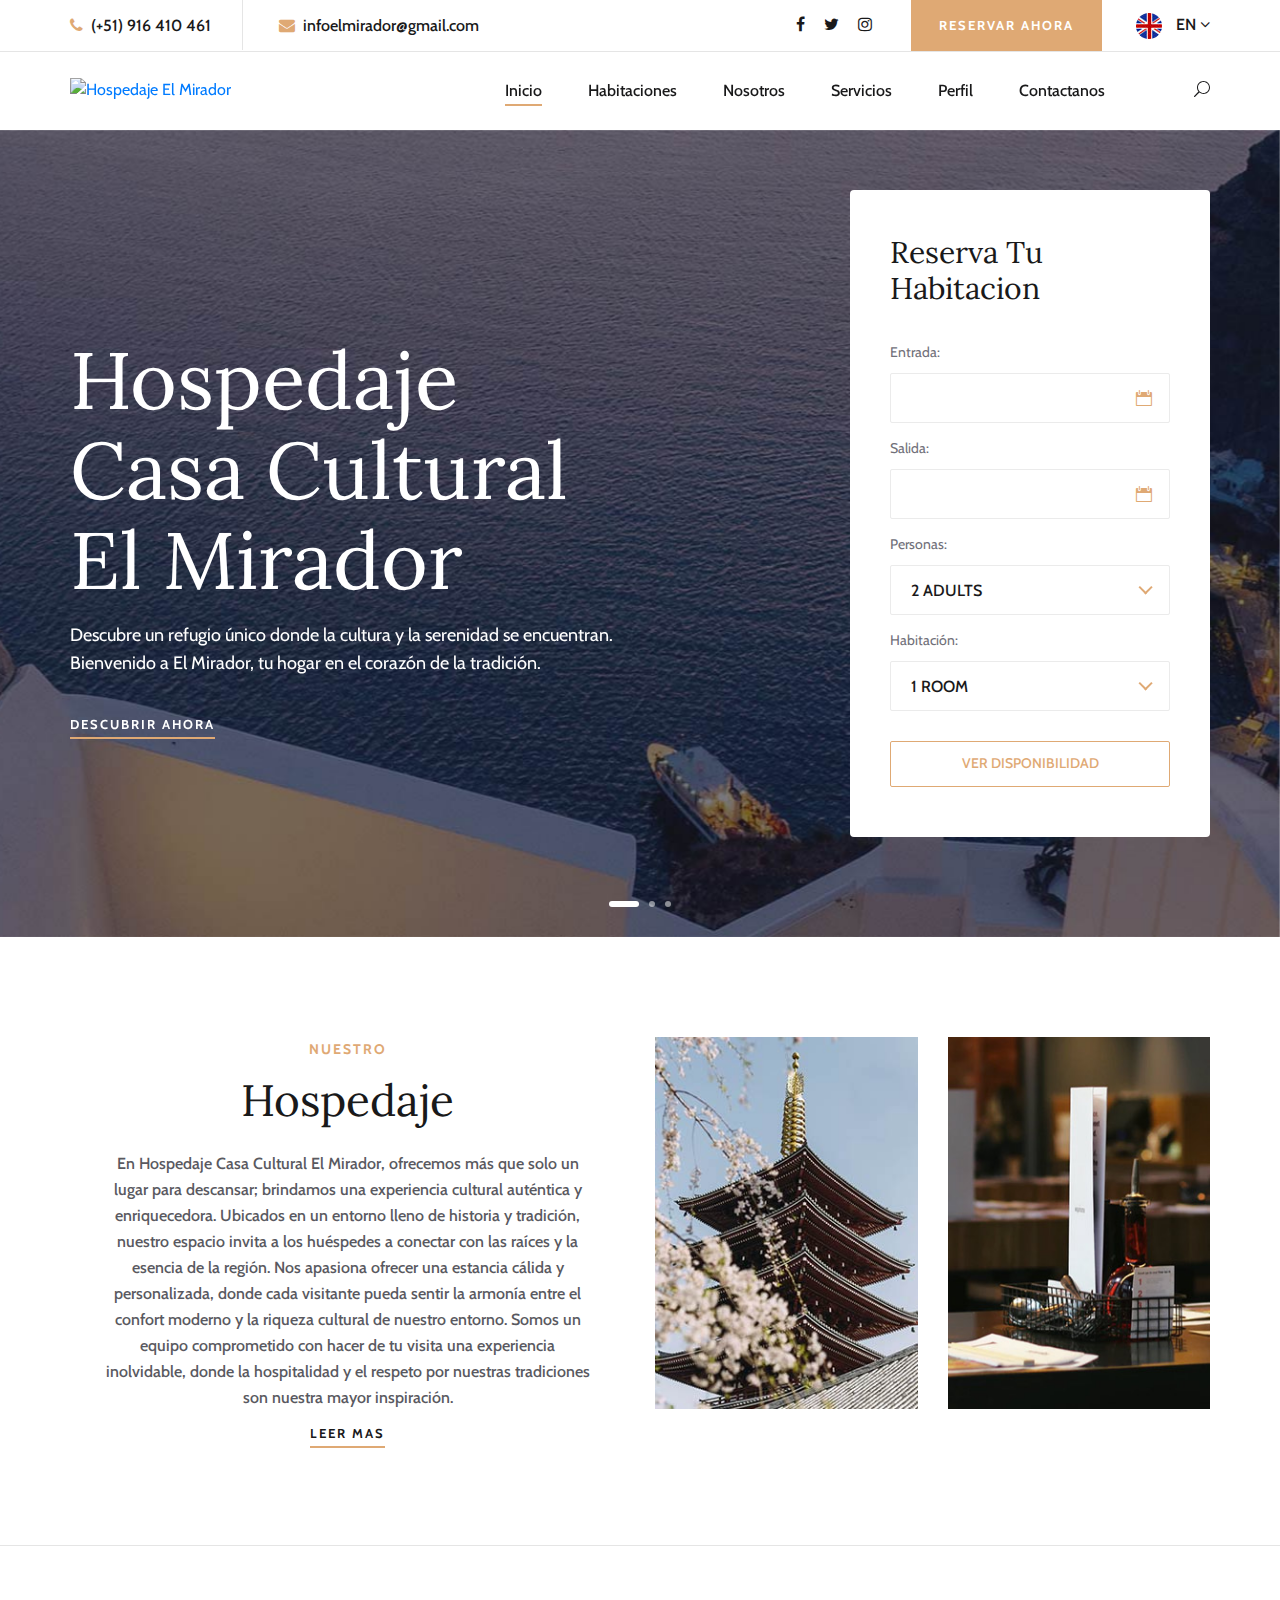
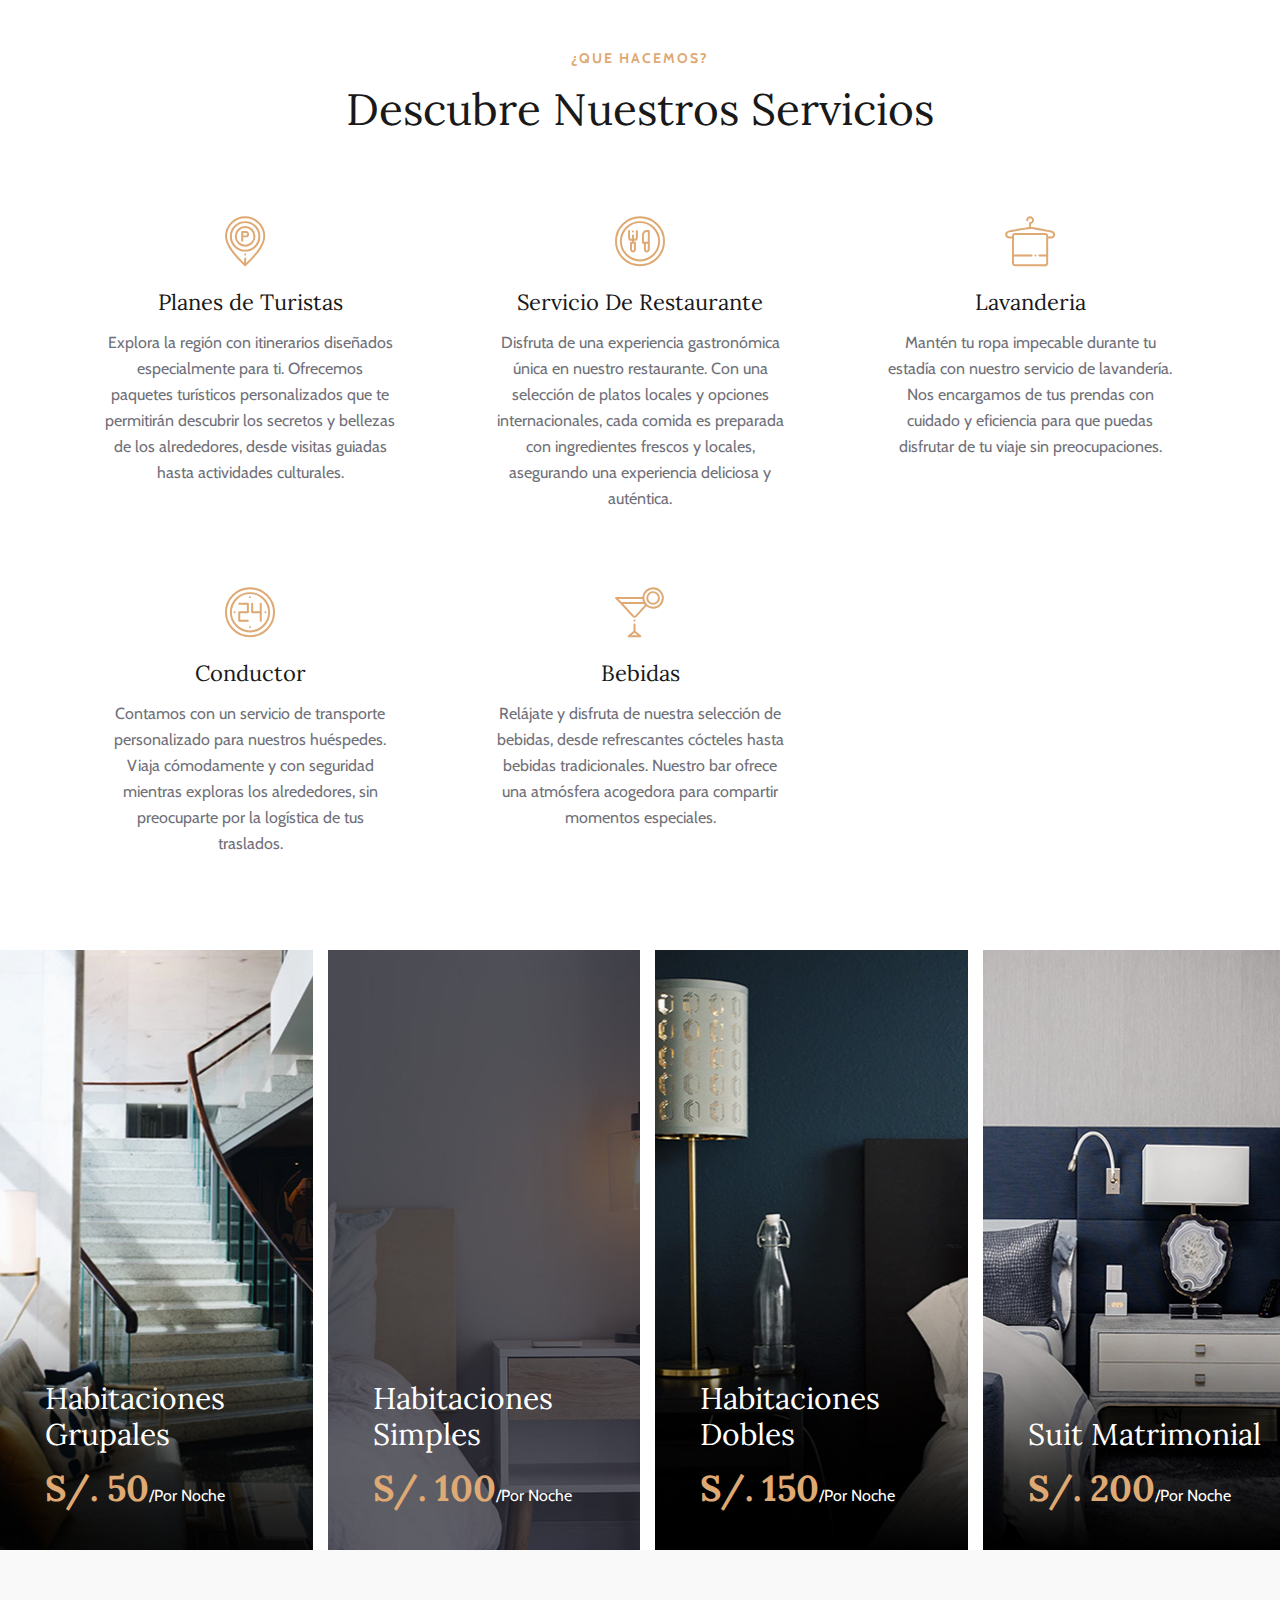
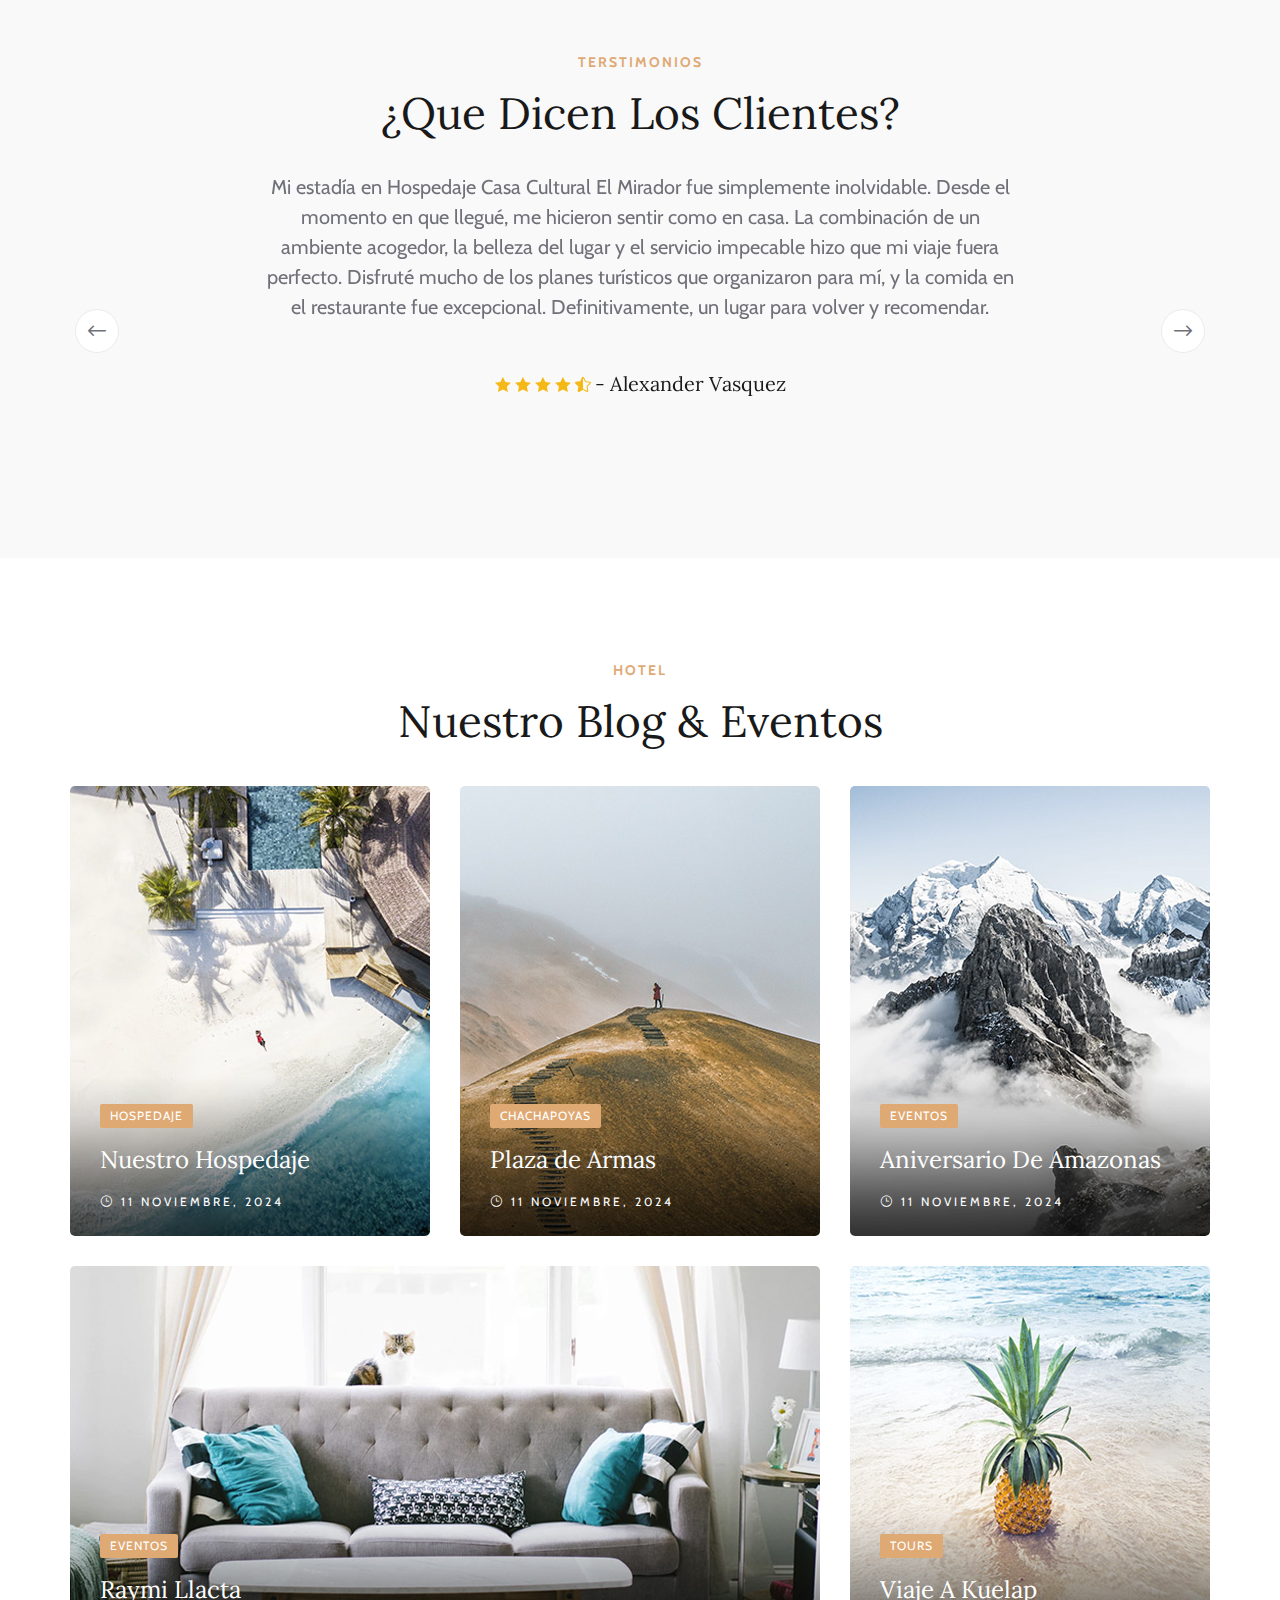
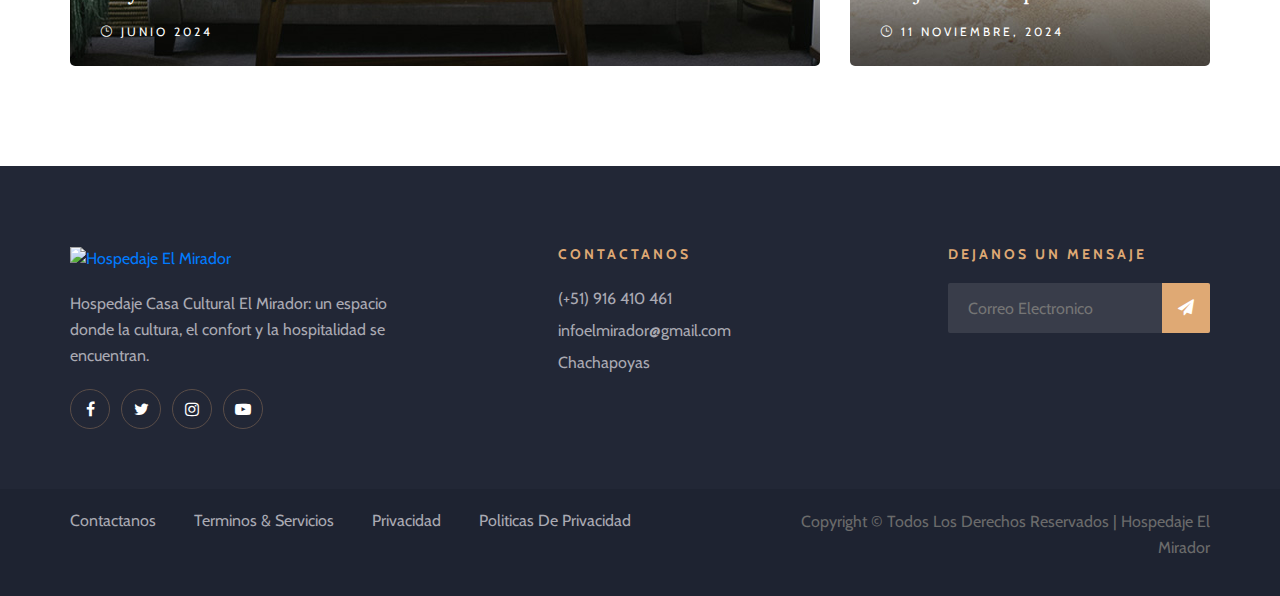
==== index.html @ 085facbd "Interfaz Del Hospedaje" ====
<!DOCTYPE html>
<html lang="zxx">

<head>
    <meta charset="UTF-8">
    <meta name="description" content="Sona Template">
    <meta name="keywords" content="Sona, unica, creative, html">
    <meta name="viewport" content="width=device-width, initial-scale=1.0">
    <meta http-equiv="X-UA-Compatible" content="ie=edge">
    <title>Sona | Template</title>

    <!-- Google Font -->
    <link href="https://fonts.googleapis.com/css?family=Lora:400,700&display=swap" rel="stylesheet">
    <link href="https://fonts.googleapis.com/css?family=Cabin:400,500,600,700&display=swap" rel="stylesheet">

    <!-- Css Styles -->
    <link rel="stylesheet" href="css/bootstrap.min.css" type="text/css">
    <link rel="stylesheet" href="css/font-awesome.min.css" type="text/css">
    <link rel="stylesheet" href="css/elegant-icons.css" type="text/css">
    <link rel="stylesheet" href="css/flaticon.css" type="text/css">
    <link rel="stylesheet" href="css/owl.carousel.min.css" type="text/css">
    <link rel="stylesheet" href="css/nice-select.css" type="text/css">
    <link rel="stylesheet" href="css/jquery-ui.min.css" type="text/css">
    <link rel="stylesheet" href="css/magnific-popup.css" type="text/css">
    <link rel="stylesheet" href="css/slicknav.min.css" type="text/css">
    <link rel="stylesheet" href="css/style.css" type="text/css">
</head>

<body>
    <!-- Page Preloder -->
    <div id="preloder">
        <div class="loader"></div>
    </div>

    <!-- Offcanvas Menu Section Begin -->
    <div class="offcanvas-menu-overlay"></div>
    <div class="canvas-open">
        <i class="icon_menu"></i>
    </div>
    <div class="offcanvas-menu-wrapper">
        <div class="canvas-close">
            <i class="icon_close"></i>
        </div>
        <div class="search-icon  search-switch">
            <i class="icon_search"></i>
        </div>
        <div class="header-configure-area">
            <div class="language-option">
                <img src="img/flag.jpg" alt="">
                <span>EN <i class="fa fa-angle-down"></i></span>
                <div class="flag-dropdown">
                    <ul>
                        <li><a href="#">Es</a></li>
                        <li><a href="#">Fr</a></li>
                    </ul>
                </div>
            </div>
            <a href="#" class="bk-btn">Reservar Ahora</a>
        </div>
        <nav class="mainmenu mobile-menu">
            <ul>
                <li class="active"><a href="./index.html">Inicio</a></li>
                <li><a href="./rooms.html">Habitaciones</a></li>
                <li><a href="./about-us.html">Nosotros</a></li>
                <li><a href="./main.html">Servicios</a>
                    <ul class="dropdown">
                        <li><a href="#">Restaurante</a></li>
                        <li><a href="#">Tours</a></li>
                    </ul>
                </li>
                <li><a href="./blog.html">Perfil</a></li>
                <li><a href="./contact.html">Contactanos</a></li>
            </ul>
        </nav>
        <div id="mobile-menu-wrap"></div>
        <div class="top-social">
            <a href="#"><i class="fa fa-facebook"></i></a>
            <a href="#"><i class="fa fa-twitter"></i></a>
            <a href="#"><i class="fa fa-instagram"></i></a>
        </div>
        <ul class="top-widget">
            <li><i class="fa fa-phone"></i> (+51) 916 410 461</li>
            <li><i class="fa fa-envelope"></i> infoelmirador@gmail.com</li>
        </ul>
    </div>
    <!-- Offcanvas Menu Section End -->

    <!-- Header Section Begin -->
    <header class="header-section">
        <div class="top-nav">
            <div class="container">
                <div class="row">
                    <div class="col-lg-6">
                        <ul class="tn-left">
                            <li><i class="fa fa-phone"></i> (+51) 916 410 461</li>
                            <li><i class="fa fa-envelope"></i> infoelmirador@gmail.com</li>
                        </ul>
                    </div>
                    <div class="col-lg-6">
                        <div class="tn-right">
                            <div class="top-social">
                                <a href="#"><i class="fa fa-facebook"></i></a>
                                <a href="#"><i class="fa fa-twitter"></i></a>
                                <a href="#"><i class="fa fa-instagram"></i></a>
                            </div>
                            <a href="#" class="bk-btn">Reservar Ahora</a>
                            <div class="language-option">
                                <img src="img/flag.jpg" alt="">
                                <span>EN <i class="fa fa-angle-down"></i></span>
                                <div class="flag-dropdown">
                                    <ul>
                                        <li><a href="#">Zi</a></li>
                                        <li><a href="#">Fr</a></li>
                                    </ul>
                                </div>
                            </div>
                        </div>
                    </div>
                </div>
            </div>
        </div>
        <div class="menu-item">
            <div class="container">
                <div class="row">
                    <div class="col-lg-2">
                        <div class="logo">
                            <a href="./index.html">
                                <img src="/logo.png" alt="Hospedaje El Mirador">
                            </a>
                        </div>
                    </div>
                    <div class="col-lg-10">
                        <div class="nav-menu">
                            <nav class="mainmenu">
                                <ul>
                                    <li class="active"><a href="./index.html">Inicio</a></li>
                                    <li><a href="./rooms.html">Habitaciones</a></li>
                                    <li><a href="./about-us.html">Nosotros</a></li>
                                    <li><a href="./pages.html">Servicios</a>
                                        <ul class="dropdown">
                                            <li><a href="./blog-details.html">Restaurante</a></li>
                                            <li><a href="#">Tours</a></li>
                                        </ul>
                                    </li>
                                    <li><a href="./blog.html">Perfil</a></li>
                                    <li><a href="./contact.html">Contactanos</a></li>
                                </ul>
                            </nav>
                            <div class="nav-right search-switch">
                                <i class="icon_search"></i>
                            </div>
                        </div>
                    </div>
                </div>
            </div>
        </div>
    </header>
    <!-- Header End -->

    <!-- Hero Section Begin -->
    <section class="hero-section">
        <div class="container">
            <div class="row">
                <div class="col-lg-6">
                    <div class="hero-text">
                        <h1>Hospedaje Casa Cultural El Mirador</h1>
                        <p>Descubre un refugio único donde la cultura y la serenidad se encuentran. Bienvenido a El Mirador, tu hogar en el corazón de la tradición.</p>
                        <a href="#" class="primary-btn">Descubrir Ahora</a>
                    </div>
                </div>
                <div class="col-xl-4 col-lg-5 offset-xl-2 offset-lg-1">
                    <div class="booking-form">
                        <h3>Reserva Tu Habitacion</h3>
                        <form action="#">
                            <div class="check-date">
                                <label for="date-in">Entrada:</label>
                                <input type="text" class="date-input" id="date-in">
                                <i class="icon_calendar"></i>
                            </div>
                            <div class="check-date">
                                <label for="date-out">Salida:</label>
                                <input type="text" class="date-input" id="date-out">
                                <i class="icon_calendar"></i>
                            </div>
                            <div class="select-option">
                                <label for="guest">Personas:</label>
                                <select id="guest">
                                    <option value="">2 Adults</option>
                                    <option value="">3 Adults</option>
                                </select>
                            </div>
                            <div class="select-option">
                                <label for="room">Habitación:</label>
                                <select id="room">
                                    <option value="">1 Room</option>
                                    <option value="">2 Room</option>
                                </select>
                            </div>
                            <button type="submit">Ver Disponibilidad</button>
                        </form>
                    </div>
                </div>
            </div>
        </div>
        <div class="hero-slider owl-carousel">
            <div class="hs-item set-bg" data-setbg="img/hero/hero-1.jpg"></div>
            <div class="hs-item set-bg" data-setbg="img/hero/hero-2.jpg"></div>
            <div class="hs-item set-bg" data-setbg="img/hero/hero-3.jpg"></div>
        </div>
    </section>
    <!-- Hero Section End -->

    <!-- About Us Section Begin -->
    <section class="aboutus-section spad">
        <div class="container">
            <div class="row">
                <div class="col-lg-6">
                    <div class="about-text">
                        <div class="section-title">
                            <span>Nuestro</span>
                            <h2>Hospedaje</h2>
                        </div>
                        <p class="f-para">En Hospedaje Casa Cultural El Mirador, ofrecemos más que solo un lugar para descansar; brindamos una experiencia cultural auténtica y enriquecedora. Ubicados en un entorno lleno de historia y tradición, nuestro espacio invita a los huéspedes a conectar con las raíces y la esencia de la región. Nos apasiona ofrecer una estancia cálida y personalizada, donde cada visitante pueda sentir la armonía entre el confort moderno y la riqueza cultural de nuestro entorno. Somos un equipo comprometido con hacer de tu visita una experiencia inolvidable, donde la hospitalidad y el respeto por nuestras tradiciones son nuestra mayor inspiración.</p>
                        <a href="#" class="primary-btn about-btn">Leer Mas</a>
                    </div>
                </div>
                <div class="col-lg-6">
                    <div class="about-pic">
                        <div class="row">
                            <div class="col-sm-6">
                                <img src="img/about/about-1.jpg" alt="">
                            </div>
                            <div class="col-sm-6">
                                <img src="img/about/about-2.jpg" alt="">
                            </div>
                        </div>
                    </div>
                </div>
            </div>
        </div>
    </section>
    <!-- About Us Section End -->

    <!-- Services Section End -->
    <section class="services-section spad">
        <div class="container">
            <div class="row">
                <div class="col-lg-12">
                    <div class="section-title">
                        <span>¿Que Hacemos?</span>
                        <h2>Descubre Nuestros Servicios</h2>
                    </div>
                </div>
            </div>
            <div class="row">
                <div class="col-lg-4 col-sm-6">
                    <div class="service-item">
                        <i class="flaticon-036-parking"></i>
                        <h4>Planes de Turistas</h4>
                        <p>Explora la región con itinerarios diseñados especialmente para ti. Ofrecemos paquetes turísticos personalizados que te permitirán descubrir los secretos y bellezas de los alrededores, desde visitas guiadas hasta actividades culturales.</p>
                    </div>
                </div>
                <div class="col-lg-4 col-sm-6">
                    <div class="service-item">
                        <i class="flaticon-033-dinner"></i>
                        <h4>Servicio De Restaurante</h4>
                        <p>Disfruta de una experiencia gastronómica única en nuestro restaurante. Con una selección de platos locales y opciones internacionales, cada comida es preparada con ingredientes frescos y locales, asegurando una experiencia deliciosa y auténtica.</p>
                    </div>
                </div>
                
                <div class="col-lg-4 col-sm-6">
                    <div class="service-item">
                        <i class="flaticon-024-towel"></i>
                        <h4>Lavanderia</h4>
                        <p>Mantén tu ropa impecable durante tu estadía con nuestro servicio de lavandería. Nos encargamos de tus prendas con cuidado y eficiencia para que puedas disfrutar de tu viaje sin preocupaciones.</p>
                    </div>
                </div>
                <div class="col-lg-4 col-sm-6">
                    <div class="service-item">
                        <i class="flaticon-044-clock-1"></i>
                        <h4>Conductor</h4>
                        <p>Contamos con un servicio de transporte personalizado para nuestros huéspedes. Viaja cómodamente y con seguridad mientras exploras los alrededores, sin preocuparte por la logística de tus traslados.</p>
                    </div>
                </div>
                <div class="col-lg-4 col-sm-6">
                    <div class="service-item">
                        <i class="flaticon-012-cocktail"></i>
                        <h4>Bebidas</h4>
                        <p>Relájate y disfruta de nuestra selección de bebidas, desde refrescantes cócteles hasta bebidas tradicionales. Nuestro bar ofrece una atmósfera acogedora para compartir momentos especiales.</p>
                    </div>
                </div>
            </div>
        </div>
    </section>
    <!-- Services Section End -->

    <!-- Home Room Section Begin -->
    <section class="hp-room-section">
        <div class="container-fluid">
            <div class="hp-room-items">
                <div class="row">
                    <div class="col-lg-3 col-md-6">
                        <div class="hp-room-item set-bg" data-setbg="img/room/room-b1.jpg">
                            <div class="hr-text">
                                <h3>Habitaciones Grupales</h3>
                                <h2>S/. 50<span>/Por Noche</span></h2>
                                <table>
                                    <tbody>
                                        <tr>
                                            <td class="r-o">Piso:</td>
                                            <td>3°</td>
                                        </tr>
                                        <tr>
                                            <td class="r-o">Capacidad:</td>
                                            <td>Maximo 5 Personas</td>
                                        </tr>
                                        <tr>
                                            <td class="r-o">Servicios:</td>
                                            <td>Wifi, Television, Baño,...</td>
                                        </tr>
                                    </tbody>
                                </table>
                                <a href="#" class="primary-btn">Mas Detalles</a>
                            </div>
                        </div>
                    </div>
                    <div class="col-lg-3 col-md-6">
                        <div class="hp-room-item set-bg" data-setbg="img/room/room-b2.jpg">
                            <div class="hr-text">
                                <h3>Habitaciones Simples</h3>
                                <h2>S/. 100<span>/Por Noche</span></h2>
                                <table>
                                    <tbody>
                                        <tr>
                                            <td class="r-o">Piso:</td>
                                            <td>3°</td>
                                        </tr>
                                        <tr>
                                            <td class="r-o">Capacidad:</td>
                                            <td>Maximo 5 Personas</td>
                                        </tr>
                                        <tr>
                                            <td class="r-o">Servicios:</td>
                                            <td>Wifi, Television, Baño,...</td>
                                        </tr>
                                    </tbody>
                                </table>
                                <a href="#" class="primary-btn">Mas Detalles</a>
                            </div>
                        </div>
                    </div>
                    <div class="col-lg-3 col-md-6">
                        <div class="hp-room-item set-bg" data-setbg="img/room/room-b3.jpg">
                            <div class="hr-text">
                                <h3>Habitaciones Dobles</h3>
                                <h2>S/. 150<span>/Por Noche</span></h2>
                                <table>
                                    <tbody>
                                        <tr>
                                            <td class="r-o">Piso:</td>
                                            <td>3°</td>
                                        </tr>
                                        <tr>
                                            <td class="r-o">Capacidad:</td>
                                            <td>Maxima 5 Personas</td>
                                        </tr>
                                        <tr>
                                            <td class="r-o">Servicios :</td>
                                            <td>Wifi, Television, Baño,...</td>
                                        </tr>
                                    </tbody>
                                </table>
                                <a href="#" class="primary-btn">Mas Detalles</a>
                            </div>
                        </div>
                    </div>
                    <div class="col-lg-3 col-md-6">
                        <div class="hp-room-item set-bg" data-setbg="img/room/room-b4.jpg">
                            <div class="hr-text">
                                <h3>Suit Matrimonial</h3>
                                <h2>S/. 200<span>/Por Noche</span></h2>
                                <table>
                                    <tbody>
                                        <tr>
                                            <td class="r-o">Capacidad:</td>
                                            <td>3°</td>
                                        </tr>
                                        <tr>
                                            <td class="r-o">Capacidad:</td>
                                            <td>Maximo 5 Personas</td>
                                        </tr>
                                        <tr>
                                            <td class="r-o">Servicios:</td>
                                            <td>Wifi, Television, Baño,...</td>
                                        </tr>
                                    </tbody>
                                </table>
                                <a href="#" class="primary-btn">Mas Detalles</a>
                            </div>
                        </div>
                    </div>
                </div>
            </div>
        </div>
    </section>
    <!-- Home Room Section End -->

    <!-- Testimonial Section Begin -->
    <section class="testimonial-section spad">
        <div class="container">
            <div class="row">
                <div class="col-lg-12">
                    <div class="section-title">
                        <span>Terstimonios</span>
                        <h2>¿Que Dicen Los Clientes?</h2>
                    </div>
                </div>
            </div>
            <div class="row">
                <div class="col-lg-8 offset-lg-2">
                    <div class="testimonial-slider owl-carousel">
                        <div class="ts-item">
                            <p>Mi estadía en Hospedaje Casa Cultural El Mirador fue simplemente inolvidable. Desde el momento en que llegué, me hicieron sentir como en casa. La combinación de un ambiente acogedor, la belleza del lugar y el servicio impecable hizo que mi viaje fuera perfecto. Disfruté mucho de los planes turísticos que organizaron para mí, y la comida en el restaurante fue excepcional. Definitivamente, un lugar para volver y recomendar.</p>
                            <div class="ti-author">
                                <div class="rating">
                                    <i class="icon_star"></i>
                                    <i class="icon_star"></i>
                                    <i class="icon_star"></i>
                                    <i class="icon_star"></i>
                                    <i class="icon_star-half_alt"></i>
                                </div>
                                <h5> - Alexander Vasquez</h5>
                            </div>
                        </div>
                        <div class="ts-item">
                            <p>Mi estadía en Hospedaje Casa Cultural El Mirador fue simplemente inolvidable. Desde el momento en que llegué, me hicieron sentir como en casa. La combinación de un ambiente acogedor, la belleza del lugar y el servicio impecable hizo que mi viaje fuera perfecto. Disfruté mucho de los planes turísticos que organizaron para mí, y la comida en el restaurante fue excepcional. Definitivamente, un lugar para volver y recomendar.</p>
                            <div class="ti-author">
                                <div class="rating">
                                    <i class="icon_star"></i>
                                    <i class="icon_star"></i>
                                    <i class="icon_star"></i>
                                    <i class="icon_star"></i>
                                    <i class="icon_star-half_alt"></i>
                                </div>
                                <h5> - Alexander Vasquez</h5>
                            </div>
                        </div>
                    </div>
                </div>
            </div>
        </div>
    </section>
    <!-- Testimonial Section End -->

    <!-- Blog Section Begin -->
    <section class="blog-section spad">
        <div class="container">
            <div class="row">
                <div class="col-lg-12">
                    <div class="section-title">
                        <span>Hotel</span>
                        <h2>Nuestro Blog & Eventos</h2>
                    </div>
                </div>
            </div>
            <div class="row">
                <div class="col-lg-4">
                    <div class="blog-item set-bg" data-setbg="img/blog/blog-1.jpg">
                        <div class="bi-text">
                            <span class="b-tag">Hospedaje</span>
                            <h4><a href="#">Nuestro Hospedaje</a></h4>
                            <div class="b-time"><i class="icon_clock_alt"></i> 11 noviembre, 2024</div>
                        </div>
                    </div>
                </div>
                <div class="col-lg-4">
                    <div class="blog-item set-bg" data-setbg="img/blog/blog-2.jpg">
                        <div class="bi-text">
                            <span class="b-tag">Chachapoyas</span>
                            <h4><a href="#">Plaza de Armas</a></h4>
                            <div class="b-time"><i class="icon_clock_alt"></i> 11 noviembre, 2024</div>
                        </div>
                    </div>
                </div>
                <div class="col-lg-4">
                    <div class="blog-item set-bg" data-setbg="img/blog/blog-3.jpg">
                        <div class="bi-text">
                            <span class="b-tag">Eventos</span>
                            <h4><a href="#">Aniversario De Amazonas</a></h4>
                            <div class="b-time"><i class="icon_clock_alt"></i> 11 noviembre, 2024</div>
                        </div>
                    </div>
                </div>
                <div class="col-lg-8">
                    <div class="blog-item small-size set-bg" data-setbg="img/blog/blog-wide.jpg">
                        <div class="bi-text">
                            <span class="b-tag">Eventos</span>
                            <h4><a href="#">Raymi Llacta</a></h4>
                            <div class="b-time"><i class="icon_clock_alt"></i> Junio 2024</div>
                        </div>
                    </div>
                </div>
                <div class="col-lg-4">
                    <div class="blog-item small-size set-bg" data-setbg="img/blog/blog-10.jpg">
                        <div class="bi-text">
                            <span class="b-tag">Tours</span>
                            <h4><a href="#">Viaje A Kuelap</a></h4>
                            <div class="b-time"><i class="icon_clock_alt"></i> 11 noviembre, 2024</div>
                        </div>
                    </div>
                </div>
            </div>
        </div>
    </section>
    <!-- Blog Section End -->

    <!-- Footer Section Begin -->
    <footer class="footer-section">
        <div class="container">
            <div class="footer-text">
                <div class="row">
                    <div class="col-lg-4">
                        <div class="ft-about">
                            <div class="logo">
                                <a href="#">
                                    <img src="/footer-logo.png" alt="Hospedaje El Mirador">
                                </a>
                            </div>
                            <p>Hospedaje Casa Cultural El Mirador: un espacio donde la cultura, el confort y la hospitalidad se encuentran. </p>
                            <div class="fa-social">
                                <a href="#"><i class="fa fa-facebook"></i></a>
                                <a href="#"><i class="fa fa-twitter"></i></a>
                                <a href="#"><i class="fa fa-instagram"></i></a>
                                <a href="#"><i class="fa fa-youtube-play"></i></a>
                            </div>
                        </div>
                    </div>
                    <div class="col-lg-3 offset-lg-1">
                        <div class="ft-contact">
                            <h6>Contactanos</h6>
                            <ul>
                                <li>(+51) 916 410 461</li>
                                <li>infoelmirador@gmail.com</li>
                                <li>Chachapoyas</li>
                            </ul>
                        </div>
                    </div>
                    <div class="col-lg-3 offset-lg-1">
                        <div class="ft-newslatter">
                            <h6>Dejanos Un Mensaje</h6>
                            <form action="#" class="fn-form">
                                <input type="text" placeholder="Correo Electronico">
                                <button type="submit"><i class="fa fa-send"></i></button>
                            </form>
                        </div>
                    </div>
                </div>
            </div>
        </div>
        <div class="copyright-option">
            <div class="container">
                <div class="row">
                    <div class="col-lg-7">
                        <ul>
                            <li><a href="#">Contactanos</a></li>
                            <li><a href="#">Terminos & Servicios</a></li>
                            <li><a href="#">Privacidad</a></li>
                            <li><a href="#">Politicas De Privacidad</a></li>
                        </ul>
                    </div>
                    <div class="col-lg-5">
                        <div class="co-text"><p><!-- Link back to Colorlib can't be removed. Template is licensed under CC BY 3.0. -->
  Copyright &copy; Todos Los Derechos Reservados | Hospedaje El Mirador
  <!-- Link back to Colorlib can't be removed. Template is licensed under CC BY 3.0. --></p></div>
                    </div>
                </div>
            </div>
        </div>
    </footer>
    <!-- Footer Section End -->

    <!-- Search model Begin -->
    <div class="search-model">
        <div class="h-100 d-flex align-items-center justify-content-center">
            <div class="search-close-switch"><i class="icon_close"></i></div>
            <form class="search-model-form">
                <input type="text" id="search-input" placeholder="Buscar.....">
            </form>
        </div>
    </div>
    <!-- Search model end -->

    <!-- Js Plugins -->
    <script src="js/jquery-3.3.1.min.js"></script>
    <script src="js/bootstrap.min.js"></script>
    <script src="js/jquery.magnific-popup.min.js"></script>
    <script src="js/jquery.nice-select.min.js"></script>
    <script src="js/jquery-ui.min.js"></script>
    <script src="js/jquery.slicknav.js"></script>
    <script src="js/owl.carousel.min.js"></script>
    <script src="js/main.js"></script>
</body>

</html>
---- css/elegant-icons.css ----
@font-face {
	font-family: 'ElegantIcons';
	src:url('../fonts/ElegantIcons.eot');
	src:url('../fonts/ElegantIcons.eot?#iefix') format('embedded-opentype'),
		url('../fonts/ElegantIcons.woff') format('woff'),
		url('../fonts/ElegantIcons.ttf') format('truetype'),
		url('../fonts/ElegantIcons.svg#ElegantIcons') format('svg');
	font-weight: normal;
	font-style: normal;
}

/* Use the following CSS code if you want to use data attributes for inserting your icons */
[data-icon]:before {
	font-family: 'ElegantIcons';
	content: attr(data-icon);
	speak: none;
	font-weight: normal;
	font-variant: normal;
	text-transform: none;
	line-height: 1;
	-webkit-font-smoothing: antialiased;
	-moz-osx-font-smoothing: grayscale;
}

/* Use the following CSS code if you want to have a class per icon */
/*
Instead of a list of all class selectors,
you can use the generic selector below, but it's slower:
[class*="your-class-prefix"] {
*/
.arrow_up, .arrow_down, .arrow_left, .arrow_right, .arrow_left-up, .arrow_right-up, .arrow_right-down, .arrow_left-down, .arrow-up-down, .arrow_up-down_alt, .arrow_left-right_alt, .arrow_left-right, .arrow_expand_alt2, .arrow_expand_alt, .arrow_condense, .arrow_expand, .arrow_move, .arrow_carrot-up, .arrow_carrot-down, .arrow_carrot-left, .arrow_carrot-right, .arrow_carrot-2up, .arrow_carrot-2down, .arrow_carrot-2left, .arrow_carrot-2right, .arrow_carrot-up_alt2, .arrow_carrot-down_alt2, .arrow_carrot-left_alt2, .arrow_carrot-right_alt2, .arrow_carrot-2up_alt2, .arrow_carrot-2down_alt2, .arrow_carrot-2left_alt2, .arrow_carrot-2right_alt2, .arrow_triangle-up, .arrow_triangle-down, .arrow_triangle-left, .arrow_triangle-right, .arrow_triangle-up_alt2, .arrow_triangle-down_alt2, .arrow_triangle-left_alt2, .arrow_triangle-right_alt2, .arrow_back, .icon_minus-06, .icon_plus, .icon_close, .icon_check, .icon_minus_alt2, .icon_plus_alt2, .icon_close_alt2, .icon_check_alt2, .icon_zoom-out_alt, .icon_zoom-in_alt, .icon_search, .icon_box-empty, .icon_box-selected, .icon_minus-box, .icon_plus-box, .icon_box-checked, .icon_circle-empty, .icon_circle-slelected, .icon_stop_alt2, .icon_stop, .icon_pause_alt2, .icon_pause, .icon_menu, .icon_menu-square_alt2, .icon_menu-circle_alt2, .icon_ul, .icon_ol, .icon_adjust-horiz, .icon_adjust-vert, .icon_document_alt, .icon_documents_alt, .icon_pencil, .icon_pencil-edit_alt, .icon_pencil-edit, .icon_folder-alt, .icon_folder-open_alt, .icon_folder-add_alt, .icon_info_alt, .icon_error-oct_alt, .icon_error-circle_alt, .icon_error-triangle_alt, .icon_question_alt2, .icon_question, .icon_comment_alt, .icon_chat_alt, .icon_vol-mute_alt, .icon_volume-low_alt, .icon_volume-high_alt, .icon_quotations, .icon_quotations_alt2, .icon_clock_alt, .icon_lock_alt, .icon_lock-open_alt, .icon_key_alt, .icon_cloud_alt, .icon_cloud-upload_alt, .icon_cloud-download_alt, .icon_image, .icon_images, .icon_lightbulb_alt, .icon_gift_alt, .icon_house_alt, .icon_genius, .icon_mobile, .icon_tablet, .icon_laptop, .icon_desktop, .icon_camera_alt, .icon_mail_alt, .icon_cone_alt, .icon_ribbon_alt, .icon_bag_alt, .icon_creditcard, .icon_cart_alt, .icon_paperclip, .icon_tag_alt, .icon_tags_alt, .icon_trash_alt, .icon_cursor_alt, .icon_mic_alt, .icon_compass_alt, .icon_pin_alt, .icon_pushpin_alt, .icon_map_alt, .icon_drawer_alt, .icon_toolbox_alt, .icon_book_alt, .icon_calendar, .icon_film, .icon_table, .icon_contacts_alt, .icon_headphones, .icon_lifesaver, .icon_piechart, .icon_refresh, .icon_link_alt, .icon_link, .icon_loading, .icon_blocked, .icon_archive_alt, .icon_heart_alt, .icon_star_alt, .icon_star-half_alt, .icon_star, .icon_star-half, .icon_tools, .icon_tool, .icon_cog, .icon_cogs, .arrow_up_alt, .arrow_down_alt, .arrow_left_alt, .arrow_right_alt, .arrow_left-up_alt, .arrow_right-up_alt, .arrow_right-down_alt, .arrow_left-down_alt, .arrow_condense_alt, .arrow_expand_alt3, .arrow_carrot_up_alt, .arrow_carrot-down_alt, .arrow_carrot-left_alt, .arrow_carrot-right_alt, .arrow_carrot-2up_alt, .arrow_carrot-2dwnn_alt, .arrow_carrot-2left_alt, .arrow_carrot-2right_alt, .arrow_triangle-up_alt, .arrow_triangle-down_alt, .arrow_triangle-left_alt, .arrow_triangle-right_alt, .icon_minus_alt, .icon_plus_alt, .icon_close_alt, .icon_check_alt, .icon_zoom-out, .icon_zoom-in, .icon_stop_alt, .icon_menu-square_alt, .icon_menu-circle_alt, .icon_document, .icon_documents, .icon_pencil_alt, .icon_folder, .icon_folder-open, .icon_folder-add, .icon_folder_upload, .icon_folder_download, .icon_info, .icon_error-circle, .icon_error-oct, .icon_error-triangle, .icon_question_alt, .icon_comment, .icon_chat, .icon_vol-mute, .icon_volume-low, .icon_volume-high, .icon_quotations_alt, .icon_clock, .icon_lock, .icon_lock-open, .icon_key, .icon_cloud, .icon_cloud-upload, .icon_cloud-download, .icon_lightbulb, .icon_gift, .icon_house, .icon_camera, .icon_mail, .icon_cone, .icon_ribbon, .icon_bag, .icon_cart, .icon_tag, .icon_tags, .icon_trash, .icon_cursor, .icon_mic, .icon_compass, .icon_pin, .icon_pushpin, .icon_map, .icon_drawer, .icon_toolbox, .icon_book, .icon_contacts, .icon_archive, .icon_heart, .icon_profile, .icon_group, .icon_grid-2x2, .icon_grid-3x3, .icon_music, .icon_pause_alt, .icon_phone, .icon_upload, .icon_download, .social_facebook, .social_twitter, .social_pinterest, .social_googleplus, .social_tumblr, .social_tumbleupon, .social_wordpress, .social_instagram, .social_dribbble, .social_vimeo, .social_linkedin, .social_rss, .social_deviantart, .social_share, .social_myspace, .social_skype, .social_youtube, .social_picassa, .social_googledrive, .social_flickr, .social_blogger, .social_spotify, .social_delicious, .social_facebook_circle, .social_twitter_circle, .social_pinterest_circle, .social_googleplus_circle, .social_tumblr_circle, .social_stumbleupon_circle, .social_wordpress_circle, .social_instagram_circle, .social_dribbble_circle, .social_vimeo_circle, .social_linkedin_circle, .social_rss_circle, .social_deviantart_circle, .social_share_circle, .social_myspace_circle, .social_skype_circle, .social_youtube_circle, .social_picassa_circle, .social_googledrive_alt2, .social_flickr_circle, .social_blogger_circle, .social_spotify_circle, .social_delicious_circle, .social_facebook_square, .social_twitter_square, .social_pinterest_square, .social_googleplus_square, .social_tumblr_square, .social_stumbleupon_square, .social_wordpress_square, .social_instagram_square, .social_dribbble_square, .social_vimeo_square, .social_linkedin_square, .social_rss_square, .social_deviantart_square, .social_share_square, .social_myspace_square, .social_skype_square, .social_youtube_square, .social_picassa_square, .social_googledrive_square, .social_flickr_square, .social_blogger_square, .social_spotify_square, .social_delicious_square, .icon_printer, .icon_calulator, .icon_building, .icon_floppy, .icon_drive, .icon_search-2, .icon_id, .icon_id-2, .icon_puzzle, .icon_like, .icon_dislike, .icon_mug, .icon_currency, .icon_wallet, .icon_pens, .icon_easel, .icon_flowchart, .icon_datareport, .icon_briefcase, .icon_shield, .icon_percent, .icon_globe, .icon_globe-2, .icon_target, .icon_hourglass, .icon_balance, .icon_rook, .icon_printer-alt, .icon_calculator_alt, .icon_building_alt, .icon_floppy_alt, .icon_drive_alt, .icon_search_alt, .icon_id_alt, .icon_id-2_alt, .icon_puzzle_alt, .icon_like_alt, .icon_dislike_alt, .icon_mug_alt, .icon_currency_alt, .icon_wallet_alt, .icon_pens_alt, .icon_easel_alt, .icon_flowchart_alt, .icon_datareport_alt, .icon_briefcase_alt, .icon_shield_alt, .icon_percent_alt, .icon_globe_alt, .icon_clipboard {
	font-family: 'ElegantIcons';
	speak: none;
	font-style: normal;
	font-weight: normal;
	font-variant: normal;
	text-transform: none;
	line-height: 1;
	-webkit-font-smoothing: antialiased;
}
.arrow_up:before {
	content: "\21";
}
.arrow_down:before {
	content: "\22";
}
.arrow_left:before {
	content: "\23";
}
.arrow_right:before {
	content: "\24";
}
.arrow_left-up:before {
	content: "\25";
}
.arrow_right-up:before {
	content: "\26";
}
.arrow_right-down:before {
	content: "\27";
}
.arrow_left-down:before {
	content: "\28";
}
.arrow-up-down:before {
	content: "\29";
}
.arrow_up-down_alt:before {
	content: "\2a";
}
.arrow_left-right_alt:before {
	content: "\2b";
}
.arrow_left-right:before {
	content: "\2c";
}
.arrow_expand_alt2:before {
	content: "\2d";
}
.arrow_expand_alt:before {
	content: "\2e";
}
.arrow_condense:before {
	content: "\2f";
}
.arrow_expand:before {
	content: "\30";
}
.arrow_move:before {
	content: "\31";
}
.arrow_carrot-up:before {
	content: "\32";
}
.arrow_carrot-down:before {
	content: "\33";
}
.arrow_carrot-left:before {
	content: "\34";
}
.arrow_carrot-right:before {
	content: "\35";
}
.arrow_carrot-2up:before {
	content: "\36";
}
.arrow_carrot-2down:before {
	content: "\37";
}
.arrow_carrot-2left:before {
	content: "\38";
}
.arrow_carrot-2right:before {
	content: "\39";
}
.arrow_carrot-up_alt2:before {
	content: "\3a";
}
.arrow_carrot-down_alt2:before {
	content: "\3b";
}
.arrow_carrot-left_alt2:before {
	content: "\3c";
}
.arrow_carrot-right_alt2:before {
	content: "\3d";
}
.arrow_carrot-2up_alt2:before {
	content: "\3e";
}
.arrow_carrot-2down_alt2:before {
	content: "\3f";
}
.arrow_carrot-2left_alt2:before {
	content: "\40";
}
.arrow_carrot-2right_alt2:before {
	content: "\41";
}
.arrow_triangle-up:before {
	content: "\42";
}
.arrow_triangle-down:before {
	content: "\43";
}
.arrow_triangle-left:before {
	content: "\44";
}
.arrow_triangle-right:before {
	content: "\45";
}
.arrow_triangle-up_alt2:before {
	content: "\46";
}
.arrow_triangle-down_alt2:before {
	content: "\47";
}
.arrow_triangle-left_alt2:before {
	content: "\48";
}
.arrow_triangle-right_alt2:before {
	content: "\49";
}
.arrow_back:before {
	content: "\4a";
}
.icon_minus-06:before {
	content: "\4b";
}
.icon_plus:before {
	content: "\4c";
}
.icon_close:before {
	content: "\4d";
}
.icon_check:before {
	content: "\4e";
}
.icon_minus_alt2:before {
	content: "\4f";
}
.icon_plus_alt2:before {
	content: "\50";
}
.icon_close_alt2:before {
	content: "\51";
}
.icon_check_alt2:before {
	content: "\52";
}
.icon_zoom-out_alt:before {
	content: "\53";
}
.icon_zoom-in_alt:before {
	content: "\54";
}
.icon_search:before {
	content: "\55";
}
.icon_box-empty:before {
	content: "\56";
}
.icon_box-selected:before {
	content: "\57";
}
.icon_minus-box:before {
	content: "\58";
}
.icon_plus-box:before {
	content: "\59";
}
.icon_box-checked:before {
	content: "\5a";
}
.icon_circle-empty:before {
	content: "\5b";
}
.icon_circle-slelected:before {
	content: "\5c";
}
.icon_stop_alt2:before {
	content: "\5d";
}
.icon_stop:before {
	content: "\5e";
}
.icon_pause_alt2:before {
	content: "\5f";
}
.icon_pause:before {
	content: "\60";
}
.icon_menu:before {
	content: "\61";
}
.icon_menu-square_alt2:before {
	content: "\62";
}
.icon_menu-circle_alt2:before {
	content: "\63";
}
.icon_ul:before {
	content: "\64";
}
.icon_ol:before {
	content: "\65";
}
.icon_adjust-horiz:before {
	content: "\66";
}
.icon_adjust-vert:before {
	content: "\67";
}
.icon_document_alt:before {
	content: "\68";
}
.icon_documents_alt:before {
	content: "\69";
}
.icon_pencil:before {
	content: "\6a";
}
.icon_pencil-edit_alt:before {
	content: "\6b";
}
.icon_pencil-edit:before {
	content: "\6c";
}
.icon_folder-alt:before {
	content: "\6d";
}
.icon_folder-open_alt:before {
	content: "\6e";
}
.icon_folder-add_alt:before {
	content: "\6f";
}
.icon_info_alt:before {
	content: "\70";
}
.icon_error-oct_alt:before {
	content: "\71";
}
.icon_error-circle_alt:before {
	content: "\72";
}
.icon_error-triangle_alt:before {
	content: "\73";
}
.icon_question_alt2:before {
	content: "\74";
}
.icon_question:before {
	content: "\75";
}
.icon_comment_alt:before {
	content: "\76";
}
.icon_chat_alt:before {
	content: "\77";
}
.icon_vol-mute_alt:before {
	content: "\78";
}
.icon_volume-low_alt:before {
	content: "\79";
}
.icon_volume-high_alt:before {
	content: "\7a";
}
.icon_quotations:before {
	content: "\7b";
}
.icon_quotations_alt2:before {
	content: "\7c";
}
.icon_clock_alt:before {
	content: "\7d";
}
.icon_lock_alt:before {
	content: "\7e";
}
.icon_lock-open_alt:before {
	content: "\e000";
}
.icon_key_alt:before {
	content: "\e001";
}
.icon_cloud_alt:before {
	content: "\e002";
}
.icon_cloud-upload_alt:before {
	content: "\e003";
}
.icon_cloud-download_alt:before {
	content: "\e004";
}
.icon_image:before {
	content: "\e005";
}
.icon_images:before {
	content: "\e006";
}
.icon_lightbulb_alt:before {
	content: "\e007";
}
.icon_gift_alt:before {
	content: "\e008";
}
.icon_house_alt:before {
	content: "\e009";
}
.icon_genius:before {
	content: "\e00a";
}
.icon_mobile:before {
	content: "\e00b";
}
.icon_tablet:before {
	content: "\e00c";
}
.icon_laptop:before {
	content: "\e00d";
}
.icon_desktop:before {
	content: "\e00e";
}
.icon_camera_alt:before {
	content: "\e00f";
}
.icon_mail_alt:before {
	content: "\e010";
}
.icon_cone_alt:before {
	content: "\e011";
}
.icon_ribbon_alt:before {
	content: "\e012";
}
.icon_bag_alt:before {
	content: "\e013";
}
.icon_creditcard:before {
	content: "\e014";
}
.icon_cart_alt:before {
	content: "\e015";
}
.icon_paperclip:before {
	content: "\e016";
}
.icon_tag_alt:before {
	content: "\e017";
}
.icon_tags_alt:before {
	content: "\e018";
}
.icon_trash_alt:before {
	content: "\e019";
}
.icon_cursor_alt:before {
	content: "\e01a";
}
.icon_mic_alt:before {
	content: "\e01b";
}
.icon_compass_alt:before {
	content: "\e01c";
}
.icon_pin_alt:before {
	content: "\e01d";
}
.icon_pushpin_alt:before {
	content: "\e01e";
}
.icon_map_alt:before {
	content: "\e01f";
}
.icon_drawer_alt:before {
	content: "\e020";
}
.icon_toolbox_alt:before {
	content: "\e021";
}
.icon_book_alt:before {
	content: "\e022";
}
.icon_calendar:before {
	content: "\e023";
}
.icon_film:before {
	content: "\e024";
}
.icon_table:before {
	content: "\e025";
}
.icon_contacts_alt:before {
	content: "\e026";
}
.icon_headphones:before {
	content: "\e027";
}
.icon_lifesaver:before {
	content: "\e028";
}
.icon_piechart:before {
	content: "\e029";
}
.icon_refresh:before {
	content: "\e02a";
}
.icon_link_alt:before {
	content: "\e02b";
}
.icon_link:before {
	content: "\e02c";
}
.icon_loading:before {
	content: "\e02d";
}
.icon_blocked:before {
	content: "\e02e";
}
.icon_archive_alt:before {
	content: "\e02f";
}
.icon_heart_alt:before {
	content: "\e030";
}
.icon_star_alt:before {
	content: "\e031";
}
.icon_star-half_alt:before {
	content: "\e032";
}
.icon_star:before {
	content: "\e033";
}
.icon_star-half:before {
	content: "\e034";
}
.icon_tools:before {
	content: "\e035";
}
.icon_tool:before {
	content: "\e036";
}
.icon_cog:before {
	content: "\e037";
}
.icon_cogs:before {
	content: "\e038";
}
.arrow_up_alt:before {
	content: "\e039";
}
.arrow_down_alt:before {
	content: "\e03a";
}
.arrow_left_alt:before {
	content: "\e03b";
}
.arrow_right_alt:before {
	content: "\e03c";
}
.arrow_left-up_alt:before {
	content: "\e03d";
}
.arrow_right-up_alt:before {
	content: "\e03e";
}
.arrow_right-down_alt:before {
	content: "\e03f";
}
.arrow_left-down_alt:before {
	content: "\e040";
}
.arrow_condense_alt:before {
	content: "\e041";
}
.arrow_expand_alt3:before {
	content: "\e042";
}
.arrow_carrot_up_alt:before {
	content: "\e043";
}
.arrow_carrot-down_alt:before {
	content: "\e044";
}
.arrow_carrot-left_alt:before {
	content: "\e045";
}
.arrow_carrot-right_alt:before {
	content: "\e046";
}
.arrow_carrot-2up_alt:before {
	content: "\e047";
}
.arrow_carrot-2dwnn_alt:before {
	content: "\e048";
}
.arrow_carrot-2left_alt:before {
	content: "\e049";
}
.arrow_carrot-2right_alt:before {
	content: "\e04a";
}
.arrow_triangle-up_alt:before {
	content: "\e04b";
}
.arrow_triangle-down_alt:before {
	content: "\e04c";
}
.arrow_triangle-left_alt:before {
	content: "\e04d";
}
.arrow_triangle-right_alt:before {
	content: "\e04e";
}
.icon_minus_alt:before {
	content: "\e04f";
}
.icon_plus_alt:before {
	content: "\e050";
}
.icon_close_alt:before {
	content: "\e051";
}
.icon_check_alt:before {
	content: "\e052";
}
.icon_zoom-out:before {
	content: "\e053";
}
.icon_zoom-in:before {
	content: "\e054";
}
.icon_stop_alt:before {
	content: "\e055";
}
.icon_menu-square_alt:before {
	content: "\e056";
}
.icon_menu-circle_alt:before {
	content: "\e057";
}
.icon_document:before {
	content: "\e058";
}
.icon_documents:before {
	content: "\e059";
}
.icon_pencil_alt:before {
	content: "\e05a";
}
.icon_folder:before {
	content: "\e05b";
}
.icon_folder-open:before {
	content: "\e05c";
}
.icon_folder-add:before {
	content: "\e05d";
}
.icon_folder_upload:before {
	content: "\e05e";
}
.icon_folder_download:before {
	content: "\e05f";
}
.icon_info:before {
	content: "\e060";
}
.icon_error-circle:before {
	content: "\e061";
}
.icon_error-oct:before {
	content: "\e062";
}
.icon_error-triangle:before {
	content: "\e063";
}
.icon_question_alt:before {
	content: "\e064";
}
.icon_comment:before {
	content: "\e065";
}
.icon_chat:before {
	content: "\e066";
}
.icon_vol-mute:before {
	content: "\e067";
}
.icon_volume-low:before {
	content: "\e068";
}
.icon_volume-high:before {
	content: "\e069";
}
.icon_quotations_alt:before {
	content: "\e06a";
}
.icon_clock:before {
	content: "\e06b";
}
.icon_lock:before {
	content: "\e06c";
}
.icon_lock-open:before {
	content: "\e06d";
}
.icon_key:before {
	content: "\e06e";
}
.icon_cloud:before {
	content: "\e06f";
}
.icon_cloud-upload:before {
	content: "\e070";
}
.icon_cloud-download:before {
	content: "\e071";
}
.icon_lightbulb:before {
	content: "\e072";
}
.icon_gift:before {
	content: "\e073";
}
.icon_house:before {
	content: "\e074";
}
.icon_camera:before {
	content: "\e075";
}
.icon_mail:before {
	content: "\e076";
}
.icon_cone:before {
	content: "\e077";
}
.icon_ribbon:before {
	content: "\e078";
}
.icon_bag:before {
	content: "\e079";
}
.icon_cart:before {
	content: "\e07a";
}
.icon_tag:before {
	content: "\e07b";
}
.icon_tags:before {
	content: "\e07c";
}
.icon_trash:before {
	content: "\e07d";
}
.icon_cursor:before {
	content: "\e07e";
}
.icon_mic:before {
	content: "\e07f";
}
.icon_compass:before {
	content: "\e080";
}
.icon_pin:before {
	content: "\e081";
}
.icon_pushpin:before {
	content: "\e082";
}
.icon_map:before {
	content: "\e083";
}
.icon_drawer:before {
	content: "\e084";
}
.icon_toolbox:before {
	content: "\e085";
}
.icon_book:before {
	content: "\e086";
}
.icon_contacts:before {
	content: "\e087";
}
.icon_archive:before {
	content: "\e088";
}
.icon_heart:before {
	content: "\e089";
}
.icon_profile:before {
	content: "\e08a";
}
.icon_group:before {
	content: "\e08b";
}
.icon_grid-2x2:before {
	content: "\e08c";
}
.icon_grid-3x3:before {
	content: "\e08d";
}
.icon_music:before {
	content: "\e08e";
}
.icon_pause_alt:before {
	content: "\e08f";
}
.icon_phone:before {
	content: "\e090";
}
.icon_upload:before {
	content: "\e091";
}
.icon_download:before {
	content: "\e092";
}
.social_facebook:before {
	content: "\e093";
}
.social_twitter:before {
	content: "\e094";
}
.social_pinterest:before {
	content: "\e095";
}
.social_googleplus:before {
	content: "\e096";
}
.social_tumblr:before {
	content: "\e097";
}
.social_tumbleupon:before {
	content: "\e098";
}
.social_wordpress:before {
	content: "\e099";
}
.social_instagram:before {
	content: "\e09a";
}
.social_dribbble:before {
	content: "\e09b";
}
.social_vimeo:before {
	content: "\e09c";
}
.social_linkedin:before {
	content: "\e09d";
}
.social_rss:before {
	content: "\e09e";
}
.social_deviantart:before {
	content: "\e09f";
}
.social_share:before {
	content: "\e0a0";
}
.social_myspace:before {
	content: "\e0a1";
}
.social_skype:before {
	content: "\e0a2";
}
.social_youtube:before {
	content: "\e0a3";
}
.social_picassa:before {
	content: "\e0a4";
}
.social_googledrive:before {
	content: "\e0a5";
}
.social_flickr:before {
	content: "\e0a6";
}
.social_blogger:before {
	content: "\e0a7";
}
.social_spotify:before {
	content: "\e0a8";
}
.social_delicious:before {
	content: "\e0a9";
}
.social_facebook_circle:before {
	content: "\e0aa";
}
.social_twitter_circle:before {
	content: "\e0ab";
}
.social_pinterest_circle:before {
	content: "\e0ac";
}
.social_googleplus_circle:before {
	content: "\e0ad";
}
.social_tumblr_circle:before {
	content: "\e0ae";
}
.social_stumbleupon_circle:before {
	content: "\e0af";
}
.social_wordpress_circle:before {
	content: "\e0b0";
}
.social_instagram_circle:before {
	content: "\e0b1";
}
.social_dribbble_circle:before {
	content: "\e0b2";
}
.social_vimeo_circle:before {
	content: "\e0b3";
}
.social_linkedin_circle:before {
	content: "\e0b4";
}
.social_rss_circle:before {
	content: "\e0b5";
}
.social_deviantart_circle:before {
	content: "\e0b6";
}
.social_share_circle:before {
	content: "\e0b7";
}
.social_myspace_circle:before {
	content: "\e0b8";
}
.social_skype_circle:before {
	content: "\e0b9";
}
.social_youtube_circle:before {
	content: "\e0ba";
}
.social_picassa_circle:before {
	content: "\e0bb";
}
.social_googledrive_alt2:before {
	content: "\e0bc";
}
.social_flickr_circle:before {
	content: "\e0bd";
}
.social_blogger_circle:before {
	content: "\e0be";
}
.social_spotify_circle:before {
	content: "\e0bf";
}
.social_delicious_circle:before {
	content: "\e0c0";
}
.social_facebook_square:before {
	content: "\e0c1";
}
.social_twitter_square:before {
	content: "\e0c2";
}
.social_pinterest_square:before {
	content: "\e0c3";
}
.social_googleplus_square:before {
	content: "\e0c4";
}
.social_tumblr_square:before {
	content: "\e0c5";
}
.social_stumbleupon_square:before {
	content: "\e0c6";
}
.social_wordpress_square:before {
	content: "\e0c7";
}
.social_instagram_square:before {
	content: "\e0c8";
}
.social_dribbble_square:before {
	content: "\e0c9";
}
.social_vimeo_square:before {
	content: "\e0ca";
}
.social_linkedin_square:before {
	content: "\e0cb";
}
.social_rss_square:before {
	content: "\e0cc";
}
.social_deviantart_square:before {
	content: "\e0cd";
}
.social_share_square:before {
	content: "\e0ce";
}
.social_myspace_square:before {
	content: "\e0cf";
}
.social_skype_square:before {
	content: "\e0d0";
}
.social_youtube_square:before {
	content: "\e0d1";
}
.social_picassa_square:before {
	content: "\e0d2";
}
.social_googledrive_square:before {
	content: "\e0d3";
}
.social_flickr_square:before {
	content: "\e0d4";
}
.social_blogger_square:before {
	content: "\e0d5";
}
.social_spotify_square:before {
	content: "\e0d6";
}
.social_delicious_square:before {
	content: "\e0d7";
}
.icon_printer:before {
	content: "\e103";
}
.icon_calulator:before {
	content: "\e0ee";
}
.icon_building:before {
	content: "\e0ef";
}
.icon_floppy:before {
	content: "\e0e8";
}
.icon_drive:before {
	content: "\e0ea";
}
.icon_search-2:before {
	content: "\e101";
}
.icon_id:before {
	content: "\e107";
}
.icon_id-2:before {
	content: "\e108";
}
.icon_puzzle:before {
	content: "\e102";
}
.icon_like:before {
	content: "\e106";
}
.icon_dislike:before {
	content: "\e0eb";
}
.icon_mug:before {
	content: "\e105";
}
.icon_currency:before {
	content: "\e0ed";
}
.icon_wallet:before {
	content: "\e100";
}
.icon_pens:before {
	content: "\e104";
}
.icon_easel:before {
	content: "\e0e9";
}
.icon_flowchart:before {
	content: "\e109";
}
.icon_datareport:before {
	content: "\e0ec";
}
.icon_briefcase:before {
	content: "\e0fe";
}
.icon_shield:before {
	content: "\e0f6";
}
.icon_percent:before {
	content: "\e0fb";
}
.icon_globe:before {
	content: "\e0e2";
}
.icon_globe-2:before {
	content: "\e0e3";
}
.icon_target:before {
	content: "\e0f5";
}
.icon_hourglass:before {
	content: "\e0e1";
}
.icon_balance:before {
	content: "\e0ff";
}
.icon_rook:before {
	content: "\e0f8";
}
.icon_printer-alt:before {
	content: "\e0fa";
}
.icon_calculator_alt:before {
	content: "\e0e7";
}
.icon_building_alt:before {
	content: "\e0fd";
}
.icon_floppy_alt:before {
	content: "\e0e4";
}
.icon_drive_alt:before {
	content: "\e0e5";
}
.icon_search_alt:before {
	content: "\e0f7";
}
.icon_id_alt:before {
	content: "\e0e0";
}
.icon_id-2_alt:before {
	content: "\e0fc";
}
.icon_puzzle_alt:before {
	content: "\e0f9";
}
.icon_like_alt:before {
	content: "\e0dd";
}
.icon_dislike_alt:before {
	content: "\e0f1";
}
.icon_mug_alt:before {
	content: "\e0dc";
}
.icon_currency_alt:before {
	content: "\e0f3";
}
.icon_wallet_alt:before {
	content: "\e0d8";
}
.icon_pens_alt:before {
	content: "\e0db";
}
.icon_easel_alt:before {
	content: "\e0f0";
}
.icon_flowchart_alt:before {
	content: "\e0df";
}
.icon_datareport_alt:before {
	content: "\e0f2";
}
.icon_briefcase_alt:before {
	content: "\e0f4";
}
.icon_shield_alt:before {
	content: "\e0d9";
}
.icon_percent_alt:before {
	content: "\e0da";
}
.icon_globe_alt:before {
	content: "\e0de";
}
.icon_clipboard:before {
	content: "\e0e6";
}


	.glyph {
		float: left;
		text-align: center;
		padding: .75em;
		margin: .4em 1.5em .75em 0;
		width: 6em;
text-shadow: none;
	}
        .glyph_big {
        font-size: 128px;
        color: #59c5dc;
        float: left;
        margin-right: 20px;
        }

        .glyph div { padding-bottom: 10px;}

	.glyph input {
		font-family: consolas, monospace;
		font-size: 12px;
		width: 100%;
		text-align: center;
		border: 0;
		box-shadow: 0 0 0 1px #ccc;
		padding: .2em;
                -moz-border-radius: 5px;
                -webkit-border-radius: 5px;
	}
	.centered {
		margin-left: auto;
		margin-right: auto;
	}
	.glyph .fs1 {
		font-size: 2em;
	}
---- css/flaticon.css ----
/*
  	Flaticon icon font: Flaticon
  	Creation date: 25/01/2019 11:32
  	*/

@font-face {
  font-family: "Flaticon";
  src: url("../fonts/Flaticon.eot");
  src: url("../fonts/Flaticon.eot?#iefix") format("embedded-opentype"),
       url("../fonts/Flaticon.woff") format("woff"),
       url("../fonts/Flaticon.ttf") format("truetype"),
       url("../fonts/Flaticon.svg#Flaticon") format("svg");
  font-weight: normal;
  font-style: normal;
}

@media screen and (-webkit-min-device-pixel-ratio:0) {
  @font-face {
    font-family: "Flaticon";
    src: url("../fonts/Flaticon.svg#Flaticon") format("svg");
  }
}

[class^="flaticon-"]:before, [class*=" flaticon-"]:before,
[class^="flaticon-"]:after, [class*=" flaticon-"]:after {   
  font-family: Flaticon;
  font-size: 50px;
  font-style: normal;
  margin-left: 0;
}

.flaticon-001-luggage:before { content: "\f100"; }
.flaticon-002-breakfast:before { content: "\f101"; }
.flaticon-003-air-conditioner:before { content: "\f102"; }
.flaticon-004-fridge:before { content: "\f103"; }
.flaticon-005-tea:before { content: "\f104"; }
.flaticon-006-dumbbell:before { content: "\f105"; }
.flaticon-007-swimming-pool:before { content: "\f106"; }
.flaticon-008-heater:before { content: "\f107"; }
.flaticon-009-cctv:before { content: "\f108"; }
.flaticon-010-newspaper:before { content: "\f109"; }
.flaticon-011-no-smoking:before { content: "\f10a"; }
.flaticon-012-cocktail:before { content: "\f10b"; }
.flaticon-013-safety-box:before { content: "\f10c"; }
.flaticon-014-ring-bell:before { content: "\f10d"; }
.flaticon-015-door-hanger:before { content: "\f10e"; }
.flaticon-016-washing-machine:before { content: "\f10f"; }
.flaticon-017-sunbed:before { content: "\f110"; }
.flaticon-018-iron:before { content: "\f111"; }
.flaticon-019-television:before { content: "\f112"; }
.flaticon-020-telephone:before { content: "\f113"; }
.flaticon-021-flip-flops:before { content: "\f114"; }
.flaticon-022-clock:before { content: "\f115"; }
.flaticon-023-hair-dryer:before { content: "\f116"; }
.flaticon-024-towel:before { content: "\f117"; }
.flaticon-025-pillow:before { content: "\f118"; }
.flaticon-026-bed:before { content: "\f119"; }
.flaticon-027-mirror:before { content: "\f11a"; }
.flaticon-028-vacuum-cleaner:before { content: "\f11b"; }
.flaticon-029-wifi:before { content: "\f11c"; }
.flaticon-030-bathtub:before { content: "\f11d"; }
.flaticon-031-elevator:before { content: "\f11e"; }
.flaticon-032-armchair:before { content: "\f11f"; }
.flaticon-033-dinner:before { content: "\f120"; }
.flaticon-034-camera:before { content: "\f121"; }
.flaticon-035-eight-ball:before { content: "\f122"; }
.flaticon-036-parking:before { content: "\f123"; }
.flaticon-037-sink:before { content: "\f124"; }
.flaticon-038-five-stars:before { content: "\f125"; }
.flaticon-039-three-stars:before { content: "\f126"; }
.flaticon-040-key-card:before { content: "\f127"; }
.flaticon-041-lamp:before { content: "\f128"; }
.flaticon-042-menu:before { content: "\f129"; }
.flaticon-043-room-service:before { content: "\f12a"; }
.flaticon-044-clock-1:before { content: "\f12b"; }
.flaticon-045-door:before { content: "\f12c"; }
.flaticon-046-toothbrush:before { content: "\f12d"; }
.flaticon-047-calendar:before { content: "\f12e"; }
.flaticon-048-door-handle:before { content: "\f12f"; }
.flaticon-049-power-socket:before { content: "\f130"; }
.flaticon-050-bellboy:before { content: "\f131"; }
---- css/nice-select.css ----
.nice-select {
  -webkit-tap-highlight-color: transparent;
  background-color: #fff;
  border-radius: 5px;
  border: solid 1px #e8e8e8;
  box-sizing: border-box;
  clear: both;
  cursor: pointer;
  display: block;
  float: left;
  font-family: inherit;
  font-size: 14px;
  font-weight: normal;
  height: 42px;
  line-height: 40px;
  outline: none;
  padding-left: 18px;
  padding-right: 30px;
  position: relative;
  text-align: left !important;
  -webkit-transition: all 0.2s ease-in-out;
  transition: all 0.2s ease-in-out;
  -webkit-user-select: none;
     -moz-user-select: none;
      -ms-user-select: none;
          user-select: none;
  white-space: nowrap;
  width: auto; }
  .nice-select:hover {
    border-color: #dbdbdb; }
  .nice-select:active, .nice-select.open, .nice-select:focus {
    border-color: #999; }
  .nice-select:after {
    border-bottom: 2px solid #999;
    border-right: 2px solid #999;
    content: '';
    display: block;
    height: 5px;
    margin-top: -4px;
    pointer-events: none;
    position: absolute;
    right: 12px;
    top: 50%;
    -webkit-transform-origin: 66% 66%;
        -ms-transform-origin: 66% 66%;
            transform-origin: 66% 66%;
    -webkit-transform: rotate(45deg);
        -ms-transform: rotate(45deg);
            transform: rotate(45deg);
    -webkit-transition: all 0.15s ease-in-out;
    transition: all 0.15s ease-in-out;
    width: 5px; }
  .nice-select.open:after {
    -webkit-transform: rotate(-135deg);
        -ms-transform: rotate(-135deg);
            transform: rotate(-135deg); }
  .nice-select.open .list {
    opacity: 1;
    pointer-events: auto;
    -webkit-transform: scale(1) translateY(0);
        -ms-transform: scale(1) translateY(0);
            transform: scale(1) translateY(0); }
  .nice-select.disabled {
    border-color: #ededed;
    color: #999;
    pointer-events: none; }
    .nice-select.disabled:after {
      border-color: #cccccc; }
  .nice-select.wide {
    width: 100%; }
    .nice-select.wide .list {
      left: 0 !important;
      right: 0 !important; }
  .nice-select.right {
    float: right; }
    .nice-select.right .list {
      left: auto;
      right: 0; }
  .nice-select.small {
    font-size: 12px;
    height: 36px;
    line-height: 34px; }
    .nice-select.small:after {
      height: 4px;
      width: 4px; }
    .nice-select.small .option {
      line-height: 34px;
      min-height: 34px; }
  .nice-select .list {
    background-color: #fff;
    border-radius: 5px;
    box-shadow: 0 0 0 1px rgba(68, 68, 68, 0.11);
    box-sizing: border-box;
    margin-top: 4px;
    opacity: 0;
    overflow: hidden;
    padding: 0;
    pointer-events: none;
    position: absolute;
    top: 100%;
    left: 0;
    -webkit-transform-origin: 50% 0;
        -ms-transform-origin: 50% 0;
            transform-origin: 50% 0;
    -webkit-transform: scale(0.75) translateY(-21px);
        -ms-transform: scale(0.75) translateY(-21px);
            transform: scale(0.75) translateY(-21px);
    -webkit-transition: all 0.2s cubic-bezier(0.5, 0, 0, 1.25), opacity 0.15s ease-out;
    transition: all 0.2s cubic-bezier(0.5, 0, 0, 1.25), opacity 0.15s ease-out;
    z-index: 9; }
    .nice-select .list:hover .option:not(:hover) {
      background-color: transparent !important; }
  .nice-select .option {
    cursor: pointer;
    font-weight: 400;
    line-height: 40px;
    list-style: none;
    min-height: 40px;
    outline: none;
    padding-left: 18px;
    padding-right: 29px;
    text-align: left;
    -webkit-transition: all 0.2s;
    transition: all 0.2s; }
    .nice-select .option:hover, .nice-select .option.focus, .nice-select .option.selected.focus {
      background-color: #f6f6f6; }
    .nice-select .option.selected {
      font-weight: bold; }
    .nice-select .option.disabled {
      background-color: transparent;
      color: #999;
      cursor: default; }

.no-csspointerevents .nice-select .list {
  display: none; }

.no-csspointerevents .nice-select.open .list {
  display: block; }
---- css/style.css ----
/******************************************************************
  Template Name: Sona
  Description: Sona Hotel Html Template
  Author: Colorlib
  Author URI: https://colorlib.com
  Version: 1.0
  Created: Colorlib
******************************************************************/

/*------------------------------------------------------------------
[Table of contents]

1.  Template default CSS
	1.1	Variables
	1.2	Mixins
	1.3	Flexbox
	1.4	Reset
2.  Helper Css
3.  Header Section
4.  Hero Section
5.  About Section
6.  Services Section
7.  Testimonial Section
8.  Blog Section
9.  Contact
10.  Footer Style

-------------------------------------------------------------------*/

/*----------------------------------------*/

/* Template default CSS
/*----------------------------------------*/

html, body {
	height: 100%;
	font-family: "Cabin", sans-serif;
	-webkit-font-smoothing: antialiased;
	font-smoothing: antialiased;
}
h1, h2, h3, h4, h5, h6 {
	margin: 0;
	color: #111111;
	font-weight: 400;
	font-family: "Lora", serif;
}
h1 {
	font-size: 70px;
}
h2 {
	font-size: 36px;
}
h3 {
	font-size: 30px;
}
h4 {
	font-size: 24px;
}
h5 {
	font-size: 18px;
}
h6 {
	font-size: 16px;
}
p {
	font-size: 16px;
	font-family: "Cabin", sans-serif;
	color: #6b6b6b;
	font-weight: 400;
	line-height: 26px;
	margin: 0 0 15px 0;
}
img {
	max-width: 100%;
}
input:focus, select:focus, button:focus, textarea:focus {
	outline: none;
}
a:hover, a:focus {
	text-decoration: none;
	outline: none;
	color: #fff;
}
ul, ol {
	padding: 0;
	margin: 0;
}
/*---------------------
  Helper CSS
-----------------------*/

.section-title {
	text-align: center;
	margin-bottom: 22px;
}
.section-title span {
	font-size: 14px;
	color: #dfa974;
	font-weight: 700;
	text-transform: uppercase;
	letter-spacing: 2px;
}
.section-title h2 {
	font-size: 44px;
	color: #19191a;
	line-height: 58px;
	margin-top: 10px;
}
.set-bg {
	background-repeat: no-repeat;
	background-size: cover;
	background-position: top center;
}
.spad {
	padding-top: 100px;
	padding-bottom: 100px;
}
.spad-2 {
	padding-top: 50px;
	padding-bottom: 70px;
}
.text-white h1, .text-white h2, .text-white h3, .text-white h4, .text-white h5, .text-white h6, .text-white p, .text-white span, .text-white li, .text-white a {
	color: #fff;
}
/* buttons */

.primary-btn {
	display: inline-block;
	font-size: 13px;
	color: #ffffff;
	text-transform: uppercase;
	letter-spacing: 2px;
	font-weight: 700;
	position: relative;
}
.primary-btn:after {
	position: absolute;
	left: 0;
	bottom: -5px;
	width: 100%;
	height: 2px;
	background: #dfa974;
	content: "";
}
/* Preloder */

#preloder {
	position: fixed;
	width: 100%;
	height: 100%;
	top: 0;
	left: 0;
	z-index: 999999;
	background: #ffffff;
}
.loader {
	width: 40px;
	height: 40px;
	position: absolute;
	top: 50%;
	left: 50%;
	margin-top: -13px;
	margin-left: -13px;
	border-radius: 60px;
	animation: loader 0.8s linear infinite;
	-webkit-animation: loader 0.8s linear infinite;
}
@keyframes loader {
	0% {
		-webkit-transform: rotate(0deg);
		transform: rotate(0deg);
		border: 4px solid #f44336;
		border-left-color: transparent;
	}
	50% {
		-webkit-transform: rotate(180deg);
		transform: rotate(180deg);
		border: 4px solid #673ab7;
		border-left-color: transparent;
	}
	100% {
		-webkit-transform: rotate(360deg);
		transform: rotate(360deg);
		border: 4px solid #f44336;
		border-left-color: transparent;
	}
}
@-webkit-keyframes loader {
	0% {
		-webkit-transform: rotate(0deg);
		border: 4px solid #f44336;
		border-left-color: transparent;
	}
	50% {
		-webkit-transform: rotate(180deg);
		border: 4px solid #673ab7;
		border-left-color: transparent;
	}
	100% {
		-webkit-transform: rotate(360deg);
		border: 4px solid #f44336;
		border-left-color: transparent;
	}
}
.spacial-controls {
	position: fixed;
	width: 111px;
	height: 91px;
	top: 0;
	right: 0;
	z-index: 999;
}
.spacial-controls .search-switch {
	display: block;
	height: 100%;
	padding-top: 30px;
	background: #323232;
	text-align: center;
	cursor: pointer;
}
.search-model {
	display: none;
	position: fixed;
	width: 100%;
	height: 100%;
	left: 0;
	top: 0;
	background: #000;
	z-index: 99999;
}
.search-model-form {
	padding: 0 15px;
}
.search-model-form input {
	width: 500px;
	font-size: 40px;
	border: none;
	border-bottom: 2px solid #333;
	background: none;
	color: #999;
}
.search-close-switch {
	position: absolute;
	width: 50px;
	height: 50px;
	background: #333;
	color: #fff;
	text-align: center;
	border-radius: 50%;
	font-size: 28px;
	line-height: 28px;
	top: 30px;
	cursor: pointer;
	display: -webkit-box;
	display: -ms-flexbox;
	display: flex;
	-webkit-box-align: center;
	-ms-flex-align: center;
	align-items: center;
	-webkit-box-pack: center;
	-ms-flex-pack: center;
	justify-content: center;
}
/*---------------------
  Header
-----------------------*/

.header-section.header-normal .menu-item {
	-webkit-box-shadow: 0px 12px 15px rgba(36, 11, 12, 0.05);
	box-shadow: 0px 12px 15px rgba(36, 11, 12, 0.05);
}
.top-nav {
	border-bottom: 1px solid #e5e5e5;
}
.top-nav .tn-left li {
	list-style: none;
	display: inline-block;
	font-size: 16px;
	color: #19191a;
	font-weight: 500;
	padding: 14px 0 12px;
	margin-right: 64px;
	position: relative;
}
.top-nav .tn-left li:after {
	position: absolute;
	right: -32px;
	top: 0;
	width: 1px;
	height: 100%;
	background: #e5e5e5;
	content: "";
}
.top-nav .tn-left li:last-child {
	margin-right: 0;
}
.top-nav .tn-left li:last-child:after {
	display: none;
}
.top-nav .tn-left li i {
	color: #dfa974;
	margin-right: 4px;
}
.top-nav .tn-right {
	text-align: right;
}
.top-nav .tn-right .top-social {
	display: inline-block;
	margin-right: 35px;
	padding: 13px 0;
}
.top-nav .tn-right .top-social a {
	display: inline-block;
	font-size: 16px;
	color: #19191a;
	margin-left: 15px;
}
.top-nav .tn-right .bk-btn {
	display: inline-block;
	font-size: 13px;
	font-weight: 700;
	padding: 16px 28px 15px;
	background: #dfa974;
	color: #ffffff;
	text-transform: uppercase;
	letter-spacing: 2px;
}
.top-nav .tn-right .language-option {
	display: inline-block;
	margin-left: 30px;
	cursor: pointer;
	padding: 13px 0px 11px;
	position: relative;
}
.top-nav .tn-right .language-option:hover .flag-dropdown {
	top: 40px;
	opacity: 1;
	visibility: visible;
}
.top-nav .tn-right .language-option img {
	height: 26px;
	width: 26px;
	border-radius: 50%;
	margin-right: 10px;
}
.top-nav .tn-right .language-option span {
	font-size: 16px;
	color: #19191a;
	text-transform: uppercase;
	font-weight: 500;
}
.top-nav .tn-right .language-option .flag-dropdown {
	position: absolute;
	left: 0;
	top: 60px;
	width: 100px;
	background: #ffffff;
	display: block;
	padding: 10px 15px;
	-webkit-box-shadow: 0px 9px 10px rgba(25, 25, 26, 0.2);
	box-shadow: 0px 9px 10px rgba(25, 25, 26, 0.2);
	opacity: 0;
	visibility: hidden;
	-webkit-transition: all 0.3s;
	-o-transition: all 0.3s;
	transition: all 0.3s;
	z-index: 99;
}
.top-nav .tn-right .language-option .flag-dropdown ul li {
	list-style: none;
	text-align: left;
}
.top-nav .tn-right .language-option .flag-dropdown ul li a {
	font-size: 14px;
	text-transform: uppercase;
	font-weight: 500;
	color: #19191a;
	-webkit-transition: all 0.3s;
	-o-transition: all 0.3s;
	transition: all 0.3s;
}
.top-nav .tn-right .language-option .flag-dropdown ul li a:hover {
	color: #dfa974;
}
.menu-item {
	position: relative;
	z-index: 9;
}
.menu-item .logo {
	padding: 25px 0;
}
.menu-item .logo a {
	display: inline-block;
}
.menu-item .nav-menu {
	text-align: right;
}
.menu-item .nav-menu .mainmenu {
	display: inline-block;
}
.menu-item .nav-menu .mainmenu li {
	list-style: none;
	display: inline-block;
	position: relative;
	z-index: 1;
}
.menu-item .nav-menu .mainmenu li.active a:after {
	opacity: 1;
}
.menu-item .nav-menu .mainmenu li:hover>a:after {
	opacity: 1;
}
.menu-item .nav-menu .mainmenu li:hover .dropdown {
	top: 77px;
	opacity: 1;
	visibility: visible;
}
.menu-item .nav-menu .mainmenu li a {
	font-size: 16px;
	color: #19191a;
	margin-right: 42px;
	font-weight: 500;
	display: inline-block;
	padding: 27px 0;
	position: relative;
	-webkit-transition: all 0.3s;
	-o-transition: all 0.3s;
	transition: all 0.3s;
}
.menu-item .nav-menu .mainmenu li a:after {
	position: absolute;
	left: 0;
	top: 52px;
	width: 100%;
	height: 2px;
	background: #dfa974;
	content: "";
	opacity: 0;
	-webkit-transition: all 0.3s;
	-o-transition: all 0.3s;
	transition: all 0.3s;
}
.menu-item .nav-menu .mainmenu li .dropdown {
	position: absolute;
	left: 0;
	top: 97px;
	width: 180px;
	background: #ffffff;
	z-index: 9;
	opacity: 0;
	visibility: hidden;
	-webkit-transition: all 0.3s;
	-o-transition: all 0.3s;
	transition: all 0.3s;
	-webkit-box-shadow: 0px 9px 15px rgba(25, 25, 26, 0.05);
	box-shadow: 0px 9px 15px rgba(25, 25, 26, 0.05);
}
.menu-item .nav-menu .mainmenu li .dropdown li {
	list-style: none;
	display: block;
}
.menu-item .nav-menu .mainmenu li .dropdown li a {
	font-size: 16px;
	color: #19191a;
	display: block;
	text-align: left;
	padding: 8px 15px;
	-webkit-transition: all 0.3s;
	-o-transition: all 0.3s;
	transition: all 0.3s;
}
.menu-item .nav-menu .mainmenu li .dropdown li a:hover {
	color: #dfa974;
}
.menu-item .nav-menu .mainmenu li .dropdown li a:after {
	display: none;
}
.menu-item .nav-menu .nav-right {
	display: inline-block;
	margin-left: 43px;
	padding: 27px 0px;
}
.menu-item .nav-menu .nav-right i {
	font-size: 16px;
	color: #19191a;
	cursor: pointer;
}
.canvas-open {
	display: none;
}
.offcanvas-menu-wrapper {
	display: none;
}
/*---------------------
  Hero
-----------------------*/

.hero-section {
	position: relative;
	padding-top: 60px;
	padding-bottom: 100px;
}
.hero-section .container {
	position: relative;
	z-index: 5;
}
.hero-text {
	padding-top: 145px;
}
.hero-text h1 {
	font-size: 80px;
	line-height: 90px;
	color: #ffffff;
	margin-bottom: 16px;
}
.hero-text p {
	font-size: 18px;
	color: #ffffff;
	line-height: 28px;
	margin-bottom: 35px;
}
.booking-form {
	background: #ffffff;
	padding: 44px 40px 50px 40px;
	border-radius: 4px;
}
.booking-form h3 {
	color: #19191a;
	margin-bottom: 36px;
}
.booking-form form .check-date {
	position: relative;
	margin-bottom: 15px;
}
.booking-form form .check-date label {
	font-size: 14px;
	color: #707079;
	display: block;
	margin-bottom: 10px;
}
.booking-form form .check-date input {
	width: 100%;
	height: 50px;
	border: 1px solid #ebebeb;
	border-radius: 2px;
	font-size: 16px;
	color: #19191a;
	text-transform: uppercase;
	font-weight: 500;
	padding-left: 20px;
}
.booking-form form .check-date i {
	color: #dfa974;
	position: absolute;
	right: 18px;
	bottom: 17px;
}
.booking-form form .select-option {
	margin-bottom: 15px;
}
.booking-form form .select-option label {
	font-size: 14px;
	color: #707079;
	display: block;
	margin-bottom: 10px;
}
.booking-form form .select-option .nice-select {
	border-radius: 2px;
	border: 1px solid #ebebeb;
	height: 50px;
	line-height: 50px;
	outline: none;
	padding-left: 20px;
	width: 100%;
	float: none;
}
.booking-form form .select-option .nice-select:after {
	border-bottom: 2px solid #dfa974;
	border-right: 2px solid #dfa974;
	height: 10px;
	margin-top: 0;
	right: 20px;
	width: 10px;
	top: 36%;
}
.booking-form form .select-option .nice-select span {
	font-size: 16px;
	color: #19191a;
	text-transform: uppercase;
	font-weight: 500;
}
.booking-form form .select-option .nice-select .list {
	margin-top: 0;
	width: 100%;
}
.booking-form form button {
	display: block;
	font-size: 14px;
	text-transform: uppercase;
	border: 1px solid #dfa974;
	border-radius: 2px;
	color: #dfa974;
	font-weight: 500;
	background: transparent;
	width: 100%;
	height: 46px;
	margin-top: 30px;
}
.hero-slider {
	position: absolute;
	width: 100%;
	height: 100%;
	left: 0;
	top: 0;
}
.hero-slider.owl-carousel .owl-dots {
	position: absolute;
	left: 0;
	bottom: 23px;
	width: 100%;
	text-align: center;
}
.hero-slider.owl-carousel .owl-dots button {
	height: 6px;
	width: 6px;
	background: #ffffff;
	opacity: 0.5;
	border-radius: 50%;
	margin-right: 10px;
	-webkit-transition: all 0.3s;
	-o-transition: all 0.3s;
	transition: all 0.3s;
}
.hero-slider.owl-carousel .owl-dots button.active {
	width: 30px;
	border-radius: 50px;
	opacity: 1;
}
.hero-slider.owl-carousel .owl-dots button:last-child {
	margin-right: 0;
}
.hero-slider .owl-stage-outer, .hero-slider .owl-stage, .hero-slider .owl-item, .hero-slider .hs-item {
	height: 100%;
}
/*---------------------
  About US
-----------------------*/

.about-text {
	text-align: center;
	padding: 0 35px;
}
.about-text p {
	color: #595960;
	font-weight: 500;
}
.about-text p.f-para {
	margin-bottom: 10px;
}
.about-text p.s-para {
	margin-bottom: 35px;
}
.about-text .about-btn {
	color: #19191a;
}
.about-pic img {
	min-width: 100%;
}
/*---------------------
  Service Section
-----------------------*/

.services-section {
	padding-bottom: 60px;
	border-top: 1px solid #e5e5e5;
}
.services-section .section-title {
	margin-bottom: 36px;
}
.service-item {
	text-align: center;
	padding: 30px 35px 18px;
	-webkit-transition: all 0.3s;
	-o-transition: all 0.3s;
	transition: all 0.3s;
}
.service-item:hover {
	background: #dfa974;
}
.service-item:hover i {
	color: #ffffff;
}
.service-item:hover h4 {
	color: #ffffff;
}
.service-item:hover p {
	color: #ffffff;
}
.service-item i {
	display: inline-block;
	color: #dfa974;
	-webkit-transition: all 0.3s;
	-o-transition: all 0.3s;
	transition: all 0.3s;
}
.service-item h4 {
	color: #19191a;
	font-size: 22px;
	margin-bottom: 15px;
	margin-top: 10px;
	-webkit-transition: all 0.3s;
	-o-transition: all 0.3s;
	transition: all 0.3s;
}
.service-item p {
	color: #707079;
	-webkit-transition: all 0.3s;
	-o-transition: all 0.3s;
	transition: all 0.3s;
}
/*------------------------
  Home Page Room Section 
-------------------------*/

.hp-room-items {
	margin-left: -15px;
	margin-right: -15px;
	overflow: hidden;
}
.hp-room-items .hp-room-item {
	height: 600px;
	margin-right: -15px;
	position: relative;
	overflow: hidden;
}
.hp-room-items .hp-room-item:hover .hr-text {
	bottom: 135px;
}
.hp-room-items .hp-room-item:hover .hr-text h2 {
	margin-bottom: 30px;
}
.hp-room-items .hp-room-item .hr-text {
	position: absolute;
	left: 45px;
	right: 25px;
	bottom: -250px;
	-webkit-transition: all 0.5s;
	-o-transition: all 0.5s;
	transition: all 0.5s;
}
.hp-room-items .hp-room-item .hr-text h3 {
	color: #ffffff;
	margin-bottom: 15px;
}
.hp-room-items .hp-room-item .hr-text h2 {
	color: #dfa974;
	font-weight: 700;
	margin-bottom: 50px;
	-webkit-transition: all 0.2s;
	-o-transition: all 0.2s;
	transition: all 0.2s;
}
.hp-room-items .hp-room-item .hr-text h2 span {
	font-family: "Cabin", sans-serif;
	font-size: 16px;
	font-weight: 400;
	color: #ffffff;
}
.hp-room-items .hp-room-item .hr-text table {
	margin-bottom: 30px;
}
.hp-room-items .hp-room-item .hr-text table tbody tr td {
	font-size: 16px;
	color: #ffffff;
	line-height: 36px;
}
.hp-room-items .hp-room-item .hr-text table tbody tr td.r-o {
	width: 120px;
}
.hp-room-items .hp-room-item .hr-text .primary-btn:after {
	background: #ffffff;
}
/*---------------------
  Testimonial Slider
-----------------------*/

.testimonial-section {
	background: #f9f9f9;
}
.testimonial-section .section-title {
	margin-bottom: 30px;
}
.testimonial-slider.owl-carousel .owl-item img {
	width: auto;
	margin: 0 auto;
}
.testimonial-slider.owl-carousel .owl-nav button {
	height: 44px;
	width: 44px;
	border: 1px solid #ebebeb;
	font-size: 24px;
	color: #707079;
	background: #ffffff;
	line-height: 48px;
	text-align: center;
	border-radius: 50%;
	position: absolute;
	left: -190px;
	top: 50%;
	-webkit-transform: translateY(-6px);
	-ms-transform: translateY(-6px);
	transform: translateY(-6px);
	-webkit-transition: all 0.3s;
	-o-transition: all 0.3s;
	transition: all 0.3s;
}
.testimonial-slider.owl-carousel .owl-nav button:hover {
	border-color: #19191a;
	color: #19191a;
}
.testimonial-slider.owl-carousel .owl-nav button.owl-next {
	left: auto;
	right: -190px;
}
.testimonial-slider .ts-item {
	text-align: center;
}
.testimonial-slider .ts-item p {
	font-size: 20px;
	color: #707079;
	line-height: 30px;
	margin-bottom: 50px;
}
.testimonial-slider .ts-item .ti-author {
	margin-bottom: 60px;
}
.testimonial-slider .ts-item .ti-author .rating {
	display: inline-block;
}
.testimonial-slider .ts-item .ti-author .rating i {
	color: #f5b917;
	font-size: 16px;
}
.testimonial-slider .ts-item .ti-author h5 {
	font-size: 20px;
	color: #19191a;
	display: inline-block;
}
/*---------------------
  Blog and Event
-----------------------*/

.blog-section {
	padding-bottom: 70px;
}
.blog-section .section-title {
	margin-bottom: 36px;
}
/*---------------------
  Footer Section
-----------------------*/

.footer-section {
	background: #222736;
}
.footer-section .footer-text {
	padding: 80px 0 30px;
}
.footer-section .footer-text .ft-about {
	margin-bottom: 30px;
}
.footer-section .footer-text .ft-about .logo {
	margin-bottom: 20px;
}
.footer-section .footer-text .ft-about .logo a {
	display: inline-block;
}
.footer-section .footer-text .ft-about p {
	color: #aaaab3;
	margin-bottom: 20px;
}
.footer-section .footer-text .ft-about .fa-social a {
	display: inline-block;
	height: 40px;
	width: 40px;
	font-size: 16px;
	line-height: 40px;
	text-align: center;
	color: #ffffff;
	border: 1px solid #5A4D48;
	border-radius: 50%;
	-webkit-transition: all 0.3s;
	-o-transition: all 0.3s;
	transition: all 0.3s;
	margin-right: 7px;
}
.footer-section .footer-text .ft-about .fa-social a:hover {
	background: #dfa974;
	border-color: #dfa974;
}
.footer-section .footer-text .ft-contact {
	margin-bottom: 30px;
}
.footer-section .footer-text .ft-contact h6 {
	font-size: 14px;
	color: #dfa974;
	text-transform: uppercase;
	font-weight: 700;
	letter-spacing: 3px;
	font-family: "Cabin", sans-serif;
	margin-bottom: 20px;
}
.footer-section .footer-text .ft-contact ul li {
	font-size: 16px;
	color: #aaaab3;
	line-height: 32px;
	list-style: none;
}
.footer-section .footer-text .ft-newslatter h6 {
	font-size: 14px;
	color: #dfa974;
	text-transform: uppercase;
	font-weight: 700;
	letter-spacing: 3px;
	font-family: "Cabin", sans-serif;
	margin-bottom: 20px;
}
.footer-section .footer-text .ft-newslatter p {
	color: #aaaab3;
	margin-bottom: 20px;
}
.footer-section .footer-text .ft-newslatter .fn-form {
	position: relative;
}
.footer-section .footer-text .ft-newslatter .fn-form input {
	width: 100%;
	height: 50px;
	border-radius: 2px;
	background: #393D4A;
	border: none;
	padding-left: 20px;
	font-size: 16px;
	color: #707079;
}
.footer-section .footer-text .ft-newslatter .fn-form button {
	position: absolute;
	right: 0;
	top: 0;
	font-size: 16px;
	background: #dfa974;
	color: #ffffff;
	padding: 0 16px;
	height: 50px;
	border: none;
	border-radius: 0 2px 2px 0;
}
.footer-section .copyright-option {
	background: rgba(16, 20, 31, 0.2);
	padding: 20px 0;
}
.footer-section .copyright-option ul li {
	list-style: none;
	display: inline-block;
	margin-right: 34px;
}
.footer-section .copyright-option ul li:last-child {
	margin-right: 0;
}
.footer-section .copyright-option ul li a {
	font-size: 16px;
	color: #aaaab3;
}
.footer-section .copyright-option .co-text {
	font-size: 16px;
	color: #707079;
	text-align: right;
}
/* --------------------------------- Other Pages Styles ----------------------------------- */

/*---------------------
  Breadcrumb Section
-----------------------*/

.breadcrumb-section {
	padding-top: 70px;
	padding-bottom: 80px;
}
.breadcrumb-text {
	text-align: center;
}
.breadcrumb-text h2 {
	font-size: 44px;
	color: #19191a;
	margin-bottom: 12px;
}
.breadcrumb-text .bt-option a {
	display: inline-block;
	font-size: 18px;
	color: #19191a;
	margin-right: 20px;
	position: relative;
	font-weight: 500;
}
.breadcrumb-text .bt-option a:after {
	position: absolute;
	right: -13px;
	top: 1px;
	content: "";
	font-size: 18px;
	font-family: "FontAwesome";
	color: #aaaab3;
}
.breadcrumb-text .bt-option span {
	display: inline-block;
	font-size: 18px;
	color: #aaaab3;
}
/*------------------------
  About Us Page Section
-------------------------*/

.aboutus-page-section {
	padding-top: 0;
	padding-bottom: 70px;
}
.about-page-text {
	margin-bottom: 65px;
}
.about-page-text .ap-title {
	margin-bottom: 30px;
}
.about-page-text .ap-title h2 {
	font-size: 44px;
	color: #19191a;
	margin-bottom: 18px;
}
.about-page-text .ap-title p {
	font-size: 18px;
	color: #707079;
	line-height: 28px;
}
.about-page-text .ap-services li {
	list-style: none;
	font-size: 20px;
	color: #707079;
	line-height: 42px;
}
.about-page-text .ap-services li i {
	color: #dfa974;
	margin-right: 5px;
}
.about-page-services .ap-service-item {
	position: relative;
	height: 420px;
	border-radius: 5px;
	margin-bottom: 30px;
}
.about-page-services .ap-service-item .api-text {
	position: absolute;
	left: 0;
	bottom: 40px;
	width: 100%;
	text-align: center;
}
.about-page-services .ap-service-item .api-text h3 {
	color: #ffffff;
}
/*---------------------
  Video Section
-----------------------*/

.video-section {
	height: 500px;
	padding-top: 140px;
}
.video-section .video-text {
	text-align: center;
}
.video-section .video-text h2 {
	font-size: 48px;
	color: #ffffff;
	margin-bottom: 16px;
}
.video-section .video-text p {
	font-size: 20px;
	color: #ffffff;
	margin-bottom: 40px;
}
.video-section .video-text .play-btn {
	display: inline-block;
}
/*---------------------
  Gallery Section
-----------------------*/

.gallery-section {
	padding-bottom: 80px;
}
.gallery-section .section-title {
	margin-bottom: 38px;
}
.gallery-item {
	position: relative;
	height: 279px;
	margin-bottom: 20px;
	border-radius: 5px;
	position: relative;
	z-index: 1;
}
.gallery-item:hover:after {
	opacity: 1;
}
.gallery-item:hover .gi-text {
	opacity: 1;
}
.gallery-item:after {
	position: absolute;
	left: 0;
	top: 0;
	width: 100%;
	height: 100%;
	background: rgba(25, 25, 26, 0.3);
	content: "";
	z-index: -1;
	border-radius: 5px;
	-webkit-transition: all 0.3s;
	-o-transition: all 0.3s;
	transition: all 0.3s;
	opacity: 0;
}
.gallery-item.large-item {
	height: 576px;
}
.gallery-item .gi-text {
	display: -webkit-box;
	display: -ms-flexbox;
	display: flex;
	-webkit-box-align: center;
	-ms-flex-align: center;
	align-items: center;
	-webkit-box-pack: center;
	-ms-flex-pack: center;
	justify-content: center;
	width: 100%;
	height: 100%;
	-webkit-transition: all 0.3s;
	-o-transition: all 0.3s;
	transition: all 0.3s;
	opacity: 0;
}
.gallery-item .gi-text h3 {
	color: #ffffff;
}
/*---------------------
  Room Section
-----------------------*/

.rooms-section {
	padding-top: 0;
	padding-bottom: 80px;
}
.room-item {
	margin-bottom: 30px;
}
.room-item img {
	min-width: 100%;
}
.room-item .ri-text {
	border: 1px solid #ebebeb;
	border-top: none;
	padding: 24px 24px 30px 28px;
}
.room-item .ri-text h4 {
	color: #19191a;
	margin-bottom: 17px;
}
.room-item .ri-text h3 {
	color: #dfa974;
	font-weight: 700;
	margin-bottom: 14px;
}
.room-item .ri-text h3 span {
	font-family: "Cabin", sans-serif;
	font-size: 14px;
	font-weight: 400;
	color: #19191a;
}
.room-item .ri-text table {
	margin-bottom: 18px;
}
.room-item .ri-text table tbody tr td {
	font-size: 16px;
	color: #707079;
	line-height: 36px;
}
.room-item .ri-text table tbody tr td.r-o {
	width: 125px;
}
.room-item .ri-text .primary-btn {
	color: #19191a;
}
.room-pagination {
	text-align: center;
	padding-top: 20px;
}
.room-pagination a {
	font-size: 16px;
	color: #707079;
	border: 1px solid #EFD4B9;
	border-radius: 2px;
	padding: 7px 13px 5px;
	margin-right: 7px;
	display: inline-block;
	-webkit-transition: all 0.3s;
	-o-transition: all 0.3s;
	transition: all 0.3s;
}
.room-pagination a:last-child {
	margin-right: 0;
}
.room-pagination a:hover {
	background: #dfa974;
	color: #ffffff;
}
/*-----------------------
  Room Details Section
-------------------------*/

.room-details-section {
	padding-top: 0;
	padding-bottom: 80px;
}
.room-details-item {
	margin-bottom: 50px;
}
.room-details-item img {
	margin-bottom: 40px;
}
.room-details-item .rd-text .rd-title {
	overflow: hidden;
	margin-bottom: 8px;
}
.room-details-item .rd-text .rd-title h3 {
	color: #19191a;
	float: left;
}
.room-details-item .rd-text .rd-title .rdt-right {
	float: right;
	text-align: right;
}
.room-details-item .rd-text .rd-title .rdt-right .rating {
	display: inline-block;
	margin-right: 25px;
	margin-bottom: 10px;
}
.room-details-item .rd-text .rd-title .rdt-right .rating i {
	color: #f5b917;
}
.room-details-item .rd-text .rd-title .rdt-right a {
	display: inline-block;
	color: #ffffff;
	font-size: 13px;
	text-transform: uppercase;
	font-weight: 700;
	background: #dfa974;
	padding: 14px 28px 13px;
}
.room-details-item .rd-text h2 {
	color: #dfa974;
	font-weight: 700;
	margin-bottom: 25px;
}
.room-details-item .rd-text h2 span {
	font-family: "Cabin", sans-serif;
	font-size: 16px;
	font-weight: 400;
	color: #19191a;
}
.room-details-item .rd-text table {
	margin-bottom: 32px;
}
.room-details-item .rd-text table tbody tr td {
	font-size: 16px;
	color: #19191a;
	line-height: 36px;
}
.room-details-item .rd-text table tbody tr td.r-o {
	width: 120px;
	color: #707079;
}
.room-details-item .rd-text p {
	color: #707079;
}
.room-details-item .rd-text p.f-para {
	margin-bottom: 22px;
}
.rd-reviews {
	padding-top: 55px;
	border-top: 1px solid #e5e5e5;
	margin-bottom: 50px;
}
.rd-reviews h4 {
	color: #19191a;
	letter-spacing: 1px;
	margin-bottom: 45px;
}
.rd-reviews .review-item {
	margin-bottom: 32px;
}
.rd-reviews .review-item .ri-pic {
	float: left;
	margin-right: 30px;
}
.rd-reviews .review-item .ri-pic img {
	height: 70px;
	width: 70px;
	border-radius: 50%;
}
.rd-reviews .review-item .ri-text {
	overflow: hidden;
	position: relative;
	padding-left: 30px;
}
.rd-reviews .review-item .ri-text:before {
	position: absolute;
	left: 0;
	top: 0;
	width: 1px;
	height: 100%;
	background: #e9e9e9;
	content: "";
}
.rd-reviews .review-item .ri-text span {
	font-size: 12px;
	color: #dfa974;
	text-transform: uppercase;
	letter-spacing: 3px;
}
.rd-reviews .review-item .ri-text .rating {
	position: absolute;
	right: 0;
	top: 0;
}
.rd-reviews .review-item .ri-text .rating i {
	color: #f5b917;
}
.rd-reviews .review-item .ri-text h5 {
	color: #19191a;
	margin-top: 4px;
	margin-bottom: 8px;
}
.rd-reviews .review-item .ri-text p {
	color: #707079;
	margin-bottom: 0;
}
.review-add h4 {
	color: #19191a;
	letter-spacing: 1px;
	margin-bottom: 45px;
}
.review-add .ra-form input {
	width: 100%;
	height: 50px;
	border: 1px solid #e5e5e5;
	font-size: 16px;
	color: #aaaab3;
	padding-left: 20px;
	margin-bottom: 25px;
}
.review-add .ra-form input::-webkit-input-placeholder {
	color: #aaaab3;
}
.review-add .ra-form input::-moz-placeholder {
	color: #aaaab3;
}
.review-add .ra-form input:-ms-input-placeholder {
	color: #aaaab3;
}
.review-add .ra-form input::-ms-input-placeholder {
	color: #aaaab3;
}
.review-add .ra-form input::placeholder {
	color: #aaaab3;
}
.review-add .ra-form h5 {
	font-size: 20px;
	color: #19191a;
	margin-bottom: 24px;
	float: left;
	margin-right: 10px;
}
.review-add .ra-form .rating {
	padding-top: 3px;
	display: inline-block;
}
.review-add .ra-form .rating i {
	color: #f5b917;
	font-size: 16px;
}
.review-add .ra-form textarea {
	width: 100%;
	height: 132px;
	border: 1px solid #e5e5e5;
	font-size: 16px;
	color: #aaaab3;
	padding-left: 20px;
	padding-top: 12px;
	margin-bottom: 24px;
	resize: none;
}
.review-add .ra-form textarea::-webkit-input-placeholder {
	color: #aaaab3;
}
.review-add .ra-form textarea::-moz-placeholder {
	color: #aaaab3;
}
.review-add .ra-form textarea:-ms-input-placeholder {
	color: #aaaab3;
}
.review-add .ra-form textarea::-ms-input-placeholder {
	color: #aaaab3;
}
.review-add .ra-form textarea::placeholder {
	color: #aaaab3;
}
.review-add .ra-form button {
	font-size: 13px;
	font-weight: 700;
	text-transform: uppercase;
	color: #ffffff;
	letter-spacing: 2px;
	background: #dfa974;
	border: none;
	padding: 14px 34px 13px;
	display: inline-block;
}
.room-booking {
	padding: 0 30px 0 40px;
}
.room-booking h3 {
	color: #19191a;
	margin-bottom: 30px;
}
.room-booking form .check-date {
	position: relative;
	margin-bottom: 15px;
}
.room-booking form .check-date label {
	font-size: 14px;
	color: #707079;
	display: block;
	margin-bottom: 10px;
}
.room-booking form .check-date input {
	width: 100%;
	height: 50px;
	border: 1px solid #ebebeb;
	border-radius: 2px;
	font-size: 16px;
	color: #19191a;
	text-transform: uppercase;
	font-weight: 500;
	padding-left: 20px;
}
.room-booking form .check-date i {
	color: #dfa974;
	position: absolute;
	right: 18px;
	bottom: 17px;
}
.room-booking form .select-option {
	margin-bottom: 15px;
}
.room-booking form .select-option label {
	font-size: 14px;
	color: #707079;
	display: block;
	margin-bottom: 10px;
}
.room-booking form .select-option .nice-select {
	border-radius: 2px;
	border: 1px solid #ebebeb;
	height: 50px;
	line-height: 50px;
	outline: none;
	padding-left: 20px;
	width: 100%;
	float: none;
}
.room-booking form .select-option .nice-select:after {
	border-bottom: 2px solid #dfa974;
	border-right: 2px solid #dfa974;
	height: 10px;
	margin-top: 0;
	right: 20px;
	width: 10px;
	top: 36%;
}
.room-booking form .select-option .nice-select span {
	font-size: 16px;
	color: #19191a;
	text-transform: uppercase;
	font-weight: 500;
}
.room-booking form .select-option .nice-select .list {
	margin-top: 0;
	width: 100%;
}
.room-booking form button {
	display: block;
	font-size: 14px;
	text-transform: uppercase;
	border: 1px solid #dfa974;
	border-radius: 2px;
	color: #dfa974;
	font-weight: 500;
	background: transparent;
	width: 100%;
	height: 46px;
	margin-top: 30px;
}
/*---------------------
  Blog Section
-----------------------*/

.blog-section.blog-page {
	padding-top: 0;
	padding-bottom: 88px;
}
.blog-item {
	height: 450px;
	position: relative;
	margin-bottom: 30px;
	border-radius: 5px;
}
.blog-item.small-size {
	height: 400px;
}
.blog-item .bi-text {
	position: absolute;
	left: 0;
	bottom: 25px;
	width: 100%;
	padding-left: 30px;
	padding-right: 30px;
}
.blog-item .bi-text .b-tag {
	display: inline-block;
	color: #ffffff;
	font-size: 12px;
	text-transform: uppercase;
	letter-spacing: 1px;
	background: #dfa974;
	padding: 3px 10px;
	border-radius: 2px;
}
.blog-item .bi-text h4 {
	margin-top: 18px;
	margin-bottom: 18px;
}
.blog-item .bi-text h4 a {
	color: #ffffff;
}
.blog-item .bi-text .b-time {
	font-size: 12px;
	color: #ffffff;
	text-transform: uppercase;
	letter-spacing: 3px;
}
.load-more {
	text-align: center;
	padding-top: 30px;
}
.load-more .primary-btn {
	color: #19191a;
}
/*----------------------------
  Blog Details Hero Section
----------------------------*/

.blog-details-hero {
	height: 530px;
	padding-top: 165px;
}
.bd-hero-text {
	text-align: center;
}
.bd-hero-text span {
	font-size: 12px;
	color: #ffffff;
	background: #dfa974;
	font-weight: 500;
	text-transform: uppercase;
	letter-spacing: 1px;
	display: inline-block;
	padding: 4px 16px;
	border-radius: 2px;
}
.bd-hero-text h2 {
	font-size: 44px;
	color: #ffffff;
	line-height: 54px;
	margin-top: 30px;
	margin-bottom: 12px;
}
.bd-hero-text ul li {
	list-style: none;
	font-size: 14px;
	color: #dfa974;
	margin-right: 35px;
	display: inline-block;
}
.bd-hero-text ul li:last-child {
	margin-right: 0;
}
.bd-hero-text ul li.b-time {
	text-transform: uppercase;
}
/*---------------------
  Blog Details Section
-----------------------*/

.blog-details-section {
	padding-top: 55px;
}
.blog-details-text .bd-title {
	margin-bottom: 52px;
}
.blog-details-text .bd-title p {
	font-size: 18px;
	color: #707079;
	line-height: 30px;
}
.blog-details-text .bd-pic {
	overflow: hidden;
	margin-bottom: 35px;
}
.blog-details-text .bd-pic .bp-item {
	width: calc(33.33% - 10px);
	float: left;
	margin-right: 15px;
}
.blog-details-text .bd-pic .bp-item:last-child {
	margin-right: 0;
}
.blog-details-text .bd-pic .bp-item img {
	min-width: 100%;
}
.blog-details-text .bd-more-text {
	margin-bottom: 50px;
}
.blog-details-text .bd-more-text .bm-item {
	margin-bottom: 30px;
}
.blog-details-text .bd-more-text .bm-item h4 {
	color: #19191a;
	margin-bottom: 20px;
}
.blog-details-text .bd-more-text .bm-item p {
	font-size: 18px;
	color: #707079;
	line-height: 30px;
}
.blog-details-text .tag-share {
	overflow: hidden;
	border-top: 1px solid #ebebeb;
	padding-top: 30px;
	margin-bottom: 75px;
}
.blog-details-text .tag-share .tags {
	float: left;
}
.blog-details-text .tag-share .tags a {
	font-size: 12px;
	color: #707079;
	background: #ebebeb;
	font-weight: 500;
	text-transform: uppercase;
	letter-spacing: 1px;
	display: inline-block;
	padding: 4px 16px;
	border-radius: 2px;
	-webkit-transition: all 0.3s;
	-o-transition: all 0.3s;
	transition: all 0.3s;
	margin-right: 6px;
}
.blog-details-text .tag-share .tags a:hover {
	color: #ffffff;
	background: #dfa974;
}
.blog-details-text .tag-share .social-share {
	float: right;
}
.blog-details-text .tag-share .social-share span {
	display: inline-block;
	font-size: 18px;
	color: #707079;
}
.blog-details-text .tag-share .social-share a {
	display: inline-block;
	font-size: 16px;
	color: #707079;
	margin-left: 30px;
}
.blog-details-text .comment-option {
	margin-bottom: 75px;
}
.blog-details-text .comment-option h4 {
	color: #19191a;
	margin-bottom: 35px;
}
.blog-details-text .comment-option .single-comment-item {
	margin-bottom: 30px;
}
.blog-details-text .comment-option .single-comment-item.first-comment .sc-text {
	padding-left: 22px;
}
.blog-details-text .comment-option .single-comment-item.first-comment .sc-text:before {
	position: absolute;
	left: 0;
	top: 0;
	width: 1px;
	height: 255px;
	background: #ebebeb;
	content: "";
}
.blog-details-text .comment-option .single-comment-item.reply-comment {
	padding-left: 120px;
	margin-bottom: 52px;
}
.blog-details-text .comment-option .single-comment-item.second-comment .sc-text {
	padding-left: 22px;
}
.blog-details-text .comment-option .single-comment-item.second-comment .sc-text:before {
	position: absolute;
	left: 0;
	top: 0;
	width: 1px;
	height: 100px;
	background: #ebebeb;
	content: "";
}
.blog-details-text .comment-option .single-comment-item .sc-author {
	float: left;
	margin-right: 28px;
}
.blog-details-text .comment-option .single-comment-item .sc-author img {
	height: 70px;
	width: 70px;
	border-radius: 50%;
}
.blog-details-text .comment-option .single-comment-item .sc-text {
	display: table;
	position: relative;
}
.blog-details-text .comment-option .single-comment-item .sc-text span {
	font-size: 12px;
	color: #dfa974;
	text-transform: uppercase;
	letter-spacing: 2px;
}
.blog-details-text .comment-option .single-comment-item .sc-text h5 {
	font-size: 20px;
	color: #19191a;
	margin-top: 4px;
	margin-bottom: 8px;
}
.blog-details-text .comment-option .single-comment-item .sc-text p {
	color: #707079;
	margin-bottom: 18px;
}
.blog-details-text .comment-option .single-comment-item .sc-text a {
	display: inline-block;
	color: #19191a;
	font-size: 14px;
	font-weight: 700;
	text-transform: uppercase;
	letter-spacing: 1px;
	padding: 5px 24px;
	border: 1px solid #F9EEE3;
	border-radius: 50px;
	-webkit-transition: all 0.3s;
	-o-transition: all 0.3s;
	transition: all 0.3s;
	margin-right: 10px;
}
.blog-details-text .comment-option .single-comment-item .sc-text a:hover {
	background: #dfa974;
	color: #ffffff;
	border-color: #dfa974;
}
.blog-details-text .leave-comment h4 {
	color: #19191a;
	margin-bottom: 35px;
}
.blog-details-text .leave-comment .comment-form input {
	width: 100%;
	height: 50px;
	color: #707079;
	font-size: 16px;
	padding-left: 20px;
	border: 1px solid #e5e5e5;
	border-radius: 2px;
	margin-bottom: 20px;
	-webkit-transition: all 0.3s;
	-o-transition: all 0.3s;
	transition: all 0.3s;
}
.blog-details-text .leave-comment .comment-form input:focus {
	border-color: #dfa974;
}
.blog-details-text .leave-comment .comment-form textarea {
	width: 100%;
	height: 116px;
	color: #707079;
	font-size: 16px;
	padding-left: 20px;
	border: 1px solid #e5e5e5;
	border-radius: 2px;
	-webkit-transition: all 0.3s;
	-o-transition: all 0.3s;
	transition: all 0.3s;
	margin-bottom: 42px;
	resize: none;
	padding-top: 12px;
}
.blog-details-text .leave-comment .comment-form textarea:focus {
	border-color: #dfa974;
}
.blog-details-text .leave-comment .comment-form button {
	font-size: 13px;
	font-weight: 700;
	text-transform: uppercase;
	color: #ffffff;
	letter-spacing: 2px;
	background: #dfa974;
	border: none;
	padding: 14px 42px 13px;
	display: inline-block;
	border-radius: 2px;
}
/*---------------------
  Recommend Blog
-----------------------*/

.recommend-blog-section {
	padding-top: 65px;
	padding-bottom: 50px;
}
.recommend-blog-section .section-title {
	margin-bottom: 37px;
}
.recommend-blog-section .section-title h2 {
	margin-top: 0;
}
/*---------------------
  Contact Section
-----------------------*/

.contact-section {
	padding-top: 80px;
	padding-bottom: 80px;
}
.contact-text h2 {
	font-size: 44px;
	color: #19191a;
	margin-bottom: 24px;
}
.contact-text p {
	color: #707079;
}
.contact-text table tbody tr td {
	font-size: 16px;
	color: #19191a;
	line-height: 36px;
	font-weight: 500;
}
.contact-text table tbody tr td.c-o {
	color: #707079;
	width: 75px;
}
.contact-form input {
	width: 100%;
	height: 50px;
	border: 1px solid #e1e1e1;
	font-size: 16px;
	color: #aaaab3;
	padding-left: 25px;
	margin-bottom: 28px;
}
.contact-form input::-webkit-input-placeholder {
	color: #aaaab3;
}
.contact-form input::-moz-placeholder {
	color: #aaaab3;
}
.contact-form input:-ms-input-placeholder {
	color: #aaaab3;
}
.contact-form input::-ms-input-placeholder {
	color: #aaaab3;
}
.contact-form input::placeholder {
	color: #aaaab3;
}
.contact-form textarea {
	width: 100%;
	height: 150px;
	border: 1px solid #e1e1e1;
	font-size: 16px;
	color: #aaaab3;
	padding-left: 25px;
	padding-top: 12px;
	margin-bottom: 33px;
	resize: none;
}
.contact-form textarea::-webkit-input-placeholder {
	color: #aaaab3;
}
.contact-form textarea::-moz-placeholder {
	color: #aaaab3;
}
.contact-form textarea:-ms-input-placeholder {
	color: #aaaab3;
}
.contact-form textarea::-ms-input-placeholder {
	color: #aaaab3;
}
.contact-form textarea::placeholder {
	color: #aaaab3;
}
.contact-form button {
	font-size: 13px;
	font-weight: 700;
	text-transform: uppercase;
	color: #ffffff;
	letter-spacing: 2px;
	background: #dfa974;
	border: none;
	padding: 14px 34px 13px;
	display: inline-block;
}
.map {
	height: 470px;
	-webkit-box-shadow: 0px 14px 35px rgba(0, 0, 0, 0.15);
	box-shadow: 0px 14px 35px rgba(0, 0, 0, 0.15);
	margin-top: 75px;
}
.map iframe {
	width: 100%;
}

.menu-item {
	transition: opacity 0.3s ease, transform 0.3s ease;
  }
  
  .menu-item.hidden {
	display: none;
  }

   /* Estilos para el modal y el carrusel */
   .gallery-modal {
	display: none;
	position: fixed;
	z-index: 1000;
	left: 0;
	top: 0;
	width: 100%;
	height: 100%;
	background-color: rgba(0,0,0,0.9);
	opacity: 0;
	transition: opacity 0.3s ease;
}
.gallery-modal.show {
	opacity: 1;
}
.modal-content {
	position: relative;
	width: 90%;
	max-width: 1200px;
	height: 90%;
	margin: 2% auto;
}
.carousel-container {
	width: 100%;
	height: 100%;
	display: flex;
	justify-content: center;
	align-items: center;
}
.carousel-image {
	max-width: 100%;
	max-height: 100%;
	object-fit: contain;
	opacity: 0;
	transition: opacity 0.5s ease;
}
.carousel-image.active {
	opacity: 1;
}
.close {
	position: absolute;
	top: -40px;
	right: 0;
	color: #f1f1f1;
	font-size: 40px;
	font-weight: bold;
	cursor: pointer;
	transition: color 0.2s ease;
}
.close:hover {
	color: #bbb;
}
.prev, .next {
	position: absolute;
	top: 50%;
	transform: translateY(-50%);
	color: white;
	font-size: 30px;
	font-weight: bold;
	background: rgba(0,0,0,0.5);
	border: none;
	cursor: pointer;
	padding: 15px;
	transition: background-color 0.2s ease;
}
.prev:hover, .next:hover {
	background-color: rgba(0,0,0,0.8);
}
.prev { left: 10px; }
.next { right: 10px; }
/*-------------------------------- Respinsive Media Styles --------------------------------*/

@media only screen and (min-width: 1554px) and (max-width: 1920px) {
	.hp-room-items .hp-room-item .hr-text {
		bottom: -200px;
	}
}
@media only screen and (min-width: 1200px) and (max-width: 1250px) {
	.hp-room-items .hp-room-item .hr-text {
		bottom: -288px;
	}
}
@media only screen and (min-width: 1200px) {
	.container {
		max-width: 1170px;
	}
}
/* Medium Device: 1200px */

@media only screen and (min-width: 992px) and (max-width: 1199px) {
	.testimonial-slider.owl-carousel .owl-nav button {
		left: -150px;
	}
	.testimonial-slider.owl-carousel .owl-nav button.owl-next {
		right: -150px;
	}
	.hp-room-items .hp-room-item .hr-text {
		bottom: -322px;
	}
	.hp-room-items .hp-room-item:hover .hr-text {
		bottom: 80px;
	}
}
@media only screen and (max-width: 991px) {
	.top-nav {
		display: none;
	}
	.menu-item .nav-menu {
		display: none;
	}
	.offcanvas-menu-overlay {
		position: fixed;
		left: 0;
		top: 0;
		background: rgba(0, 0, 0, 0.7);
		z-index: 98;
		height: 100%;
		width: 100%;
		visibility: hidden;
		-webkit-transition: 0.3s;
		-o-transition: 0.3s;
		transition: 0.3s;
	}
	.offcanvas-menu-overlay.active {
		visibility: visible;
	}
	.canvas-open {
		position: absolute;
		right: 40px;
		top: 25px;
		font-size: 22px;
		width: 30px;
		height: 30px;
		color: #19191a;
		border: 1px solid #19191a;
		border-radius: 2px;
		line-height: 33px;
		text-align: center;
		z-index: 100;
		display: block;
		cursor: pointer;
	}
	.offcanvas-menu-wrapper {
		position: fixed;
		left: -300px;
		top: 0;
		width: 300px;
		z-index: 999;
		background: #ffffff;
		text-align: center;
		overflow-y: auto;
		height: 100%;
		opacity: 0;
		visibility: hidden;
		-webkit-transition: all 0.5s;
		-o-transition: all 0.5s;
		transition: all 0.5s;
		padding: 80px 30px 30px 30px;
		display: block;
	}
	.offcanvas-menu-wrapper .canvas-close {
		height: 30px;
		width: 30px;
		border: 1px solid #19191a;
		border-radius: 50%;
		text-align: center;
		line-height: 30px;
		cursor: pointer;
		position: absolute;
		right: 30px;
		top: 30px;
		padding-right: 1px;
	}
	.offcanvas-menu-wrapper .search-icon {
		color: #19191a;
		text-align: center;
		cursor: pointer;
		margin-bottom: 10px;
	}
	.offcanvas-menu-wrapper .header-configure-area {
		margin-bottom: 30px;
	}
	.offcanvas-menu-wrapper .header-configure-area .language-option {
		display: inline-block;
		cursor: pointer;
		padding: 13px 0;
		position: relative;
		margin-bottom: 10px;
	}
	.offcanvas-menu-wrapper .header-configure-area .language-option:hover .flag-dropdown {
		top: 40px;
		opacity: 1;
		visibility: visible;
	}
	.offcanvas-menu-wrapper .header-configure-area .language-option img {
		height: 26px;
		width: 26px;
		border-radius: 50%;
		margin-right: 10px;
	}
	.offcanvas-menu-wrapper .header-configure-area .language-option span {
		font-size: 16px;
		color: #19191a;
		text-transform: uppercase;
		font-weight: 500;
	}
	.offcanvas-menu-wrapper .header-configure-area .language-option .flag-dropdown {
		position: absolute;
		left: 0;
		top: 60px;
		width: 100px;
		background: #ffffff;
		display: block;
		padding: 10px 15px;
		-webkit-box-shadow: 0px 9px 10px rgba(25, 25, 26, 0.2);
		box-shadow: 0px 9px 10px rgba(25, 25, 26, 0.2);
		opacity: 0;
		visibility: hidden;
		-webkit-transition: all 0.3s;
		-o-transition: all 0.3s;
		transition: all 0.3s;
		z-index: 99;
	}
	.offcanvas-menu-wrapper .header-configure-area .language-option .flag-dropdown ul li {
		list-style: none;
		text-align: left;
	}
	.offcanvas-menu-wrapper .header-configure-area .language-option .flag-dropdown ul li a {
		font-size: 14px;
		text-transform: uppercase;
		font-weight: 500;
		color: #19191a;
		-webkit-transition: all 0.3s;
		-o-transition: all 0.3s;
		transition: all 0.3s;
	}
	.offcanvas-menu-wrapper .header-configure-area .language-option .flag-dropdown ul li a:hover {
		color: #dfa974;
	}
	.offcanvas-menu-wrapper .header-configure-area .bk-btn {
		display: inline-block;
		font-size: 13px;
		font-weight: 700;
		padding: 16px 28px 15px;
		background: #dfa974;
		color: #ffffff;
		text-transform: uppercase;
		letter-spacing: 2px;
	}
	.offcanvas-menu-wrapper .mainmenu {
		display: none;
	}
	.offcanvas-menu-wrapper .slicknav_menu {
		background: transparent;
		padding: 0;
	}
	.offcanvas-menu-wrapper .slicknav_menu .slicknav_btn {
		float: none;
		margin: 0 0 10px 0;
		display: none;
	}
	.offcanvas-menu-wrapper .slicknav_menu .slicknav_nav {
		display: block !important;
	}
	.offcanvas-menu-wrapper .slicknav_menu .slicknav_nav ul {
		margin: 0;
		text-align: left;
	}
	.offcanvas-menu-wrapper .slicknav_menu .slicknav_nav ul li .dropdown {
		padding-left: 20px;
	}
	.offcanvas-menu-wrapper .slicknav_menu .slicknav_nav ul li a {
		margin: 0;
		padding: 10px;
		font-weight: 600;
		font-size: 14px;
		color: #19191a;
		border-bottom: 1px solid #e5e5e5;
		-webkit-transition: all 0.3s;
		-o-transition: all 0.3s;
		transition: all 0.3s;
	}
	.offcanvas-menu-wrapper .slicknav_menu .slicknav_nav ul li a:hover {
		border-radius: 0;
		background: transparent;
		color: #dfa974;
	}
	.offcanvas-menu-wrapper .slicknav_menu .slicknav_nav .slicknav_row a {
		border-bottom: 0;
		padding-left: 0;
		-webkit-transition: all 0.3s;
		-o-transition: all 0.3s;
		transition: all 0.3s;
	}
	.offcanvas-menu-wrapper .slicknav_menu .slicknav_nav .slicknav_row span {
		color: #19191a;
		-webkit-transition: all 0.3s;
		-o-transition: all 0.3s;
		transition: all 0.3s;
	}
	.offcanvas-menu-wrapper .slicknav_menu .slicknav_nav .slicknav_row:hover a {
		color: #dfa974;
	}
	.offcanvas-menu-wrapper .slicknav_menu .slicknav_nav .slicknav_row:hover span {
		color: #dfa974;
	}
	.offcanvas-menu-wrapper .top-social {
		display: inline-block;
		margin-top: 30px;
		margin-bottom: 20px;
	}
	.offcanvas-menu-wrapper .top-social a {
		display: inline-block;
		font-size: 16px;
		color: #19191a;
		margin-right: 20px;
	}
	.offcanvas-menu-wrapper .top-social a:last-child {
		margin-right: 0;
	}
	.offcanvas-menu-wrapper .top-widget li {
		list-style: none;
		font-size: 16px;
		color: #19191a;
		font-weight: 500;
		line-height: 28px;
	}
	.offcanvas-menu-wrapper .top-widget li i {
		color: #dfa974;
		margin-right: 4px;
	}
	.offcanvas-menu-wrapper.show-offcanvas-menu-wrapper {
		left: 0;
		opacity: 1;
		visibility: visible;
	}
	.about-text {
		margin-bottom: 30px;
	}
	.footer-section .copyright-option ul {
		text-align: center;
		margin-bottom: 10px;
	}
	.footer-section .copyright-option .co-text {
		text-align: center;
	}
	.about-pic img {
		margin-bottom: 20px;
	}
	.room-booking {
		padding: 0;
		margin-top: 40px;
	}
	.contact-form {
		padding-top: 30px;
	}
	.hero-text {
		margin-bottom: 40px;
	}
}
/* Tablet Device: 768px */

@media only screen and (min-width: 768px) and (max-width: 991px) {
	.testimonial-slider.owl-carousel .owl-nav button {
		left: -30px;
	}
	.testimonial-slider.owl-carousel .owl-nav button.owl-next {
		right: -30px;
	}
	.hp-room-items {
		margin: 0;
	}
	.hp-room-item {
		margin-bottom: 15px;
	}
}
/* Large Mobile: 480px */

@media only screen and (max-width: 767px) {
	.testimonial-slider.owl-carousel .owl-nav {
		display: none;
	}
	.room-details-item .rd-text .rd-title {
		margin-bottom: 25px;
	}
	.room-details-item .rd-text .rd-title h3 {
		float: none;
		margin-bottom: 30px;
	}
	.room-details-item .rd-text .rd-title .rdt-right {
		float: none;
		text-align: left;
	}
	.footer-section .copyright-option ul li {
		margin-right: 25px;
	}
	.blog-details-text .tag-share .tags {
		float: none;
		margin-bottom: 20px;
	}
	.blog-details-text .tag-share .social-share {
		float: none;
	}
	.about-text .section-title h2 {
		font-size: 30px;
		line-height: 40px;
	}
	.hp-room-items {
		margin: 0 -5px;
	}
	.hp-room-item {
		margin-bottom: 10px;
	}
}
/* Small Mobile: 320px */

@media only screen and (max-width: 479px) {
	.footer-section .copyright-option ul li {
		margin-bottom: 5px;
	}
	.video-section {
		padding-top: 80px;
	}
	.rd-reviews .review-item .ri-pic, .blog-details-text .comment-option .single-comment-item .sc-author {
		float: none;
		margin-bottom: 30px;
	}
	.rd-reviews .review-item .ri-text .rating {
		position: relative;
	}
	.rd-reviews .review-item .ri-text, .blog-details-text .comment-option .single-comment-item.second-comment .sc-text, .blog-details-text .comment-option .single-comment-item.first-comment .sc-text {
		padding-left: 0;
	}
	.blog-details-text .comment-option .single-comment-item.reply-comment {
		padding-left: 30px;
	}
	.rd-reviews .review-item .ri-text:before, .blog-details-text .comment-option .single-comment-item.first-comment .sc-text:before, .blog-details-text .comment-option .single-comment-item.second-comment .sc-text:before {
		display: none;
	}
	.blog-details-hero {
		padding-top: 70px;
	}
	.blog-details-text .bd-pic .bp-item {
		width: 100%;
		float: none;
		margin-right: 0;
		margin-bottom: 10px;
	}
	.blog-details-text .tag-share .tags a {
		margin-bottom: 6px;
	}
	.blog-details-text .comment-option .single-comment-item .sc-text a {
		margin-bottom: 10px;
	}
}
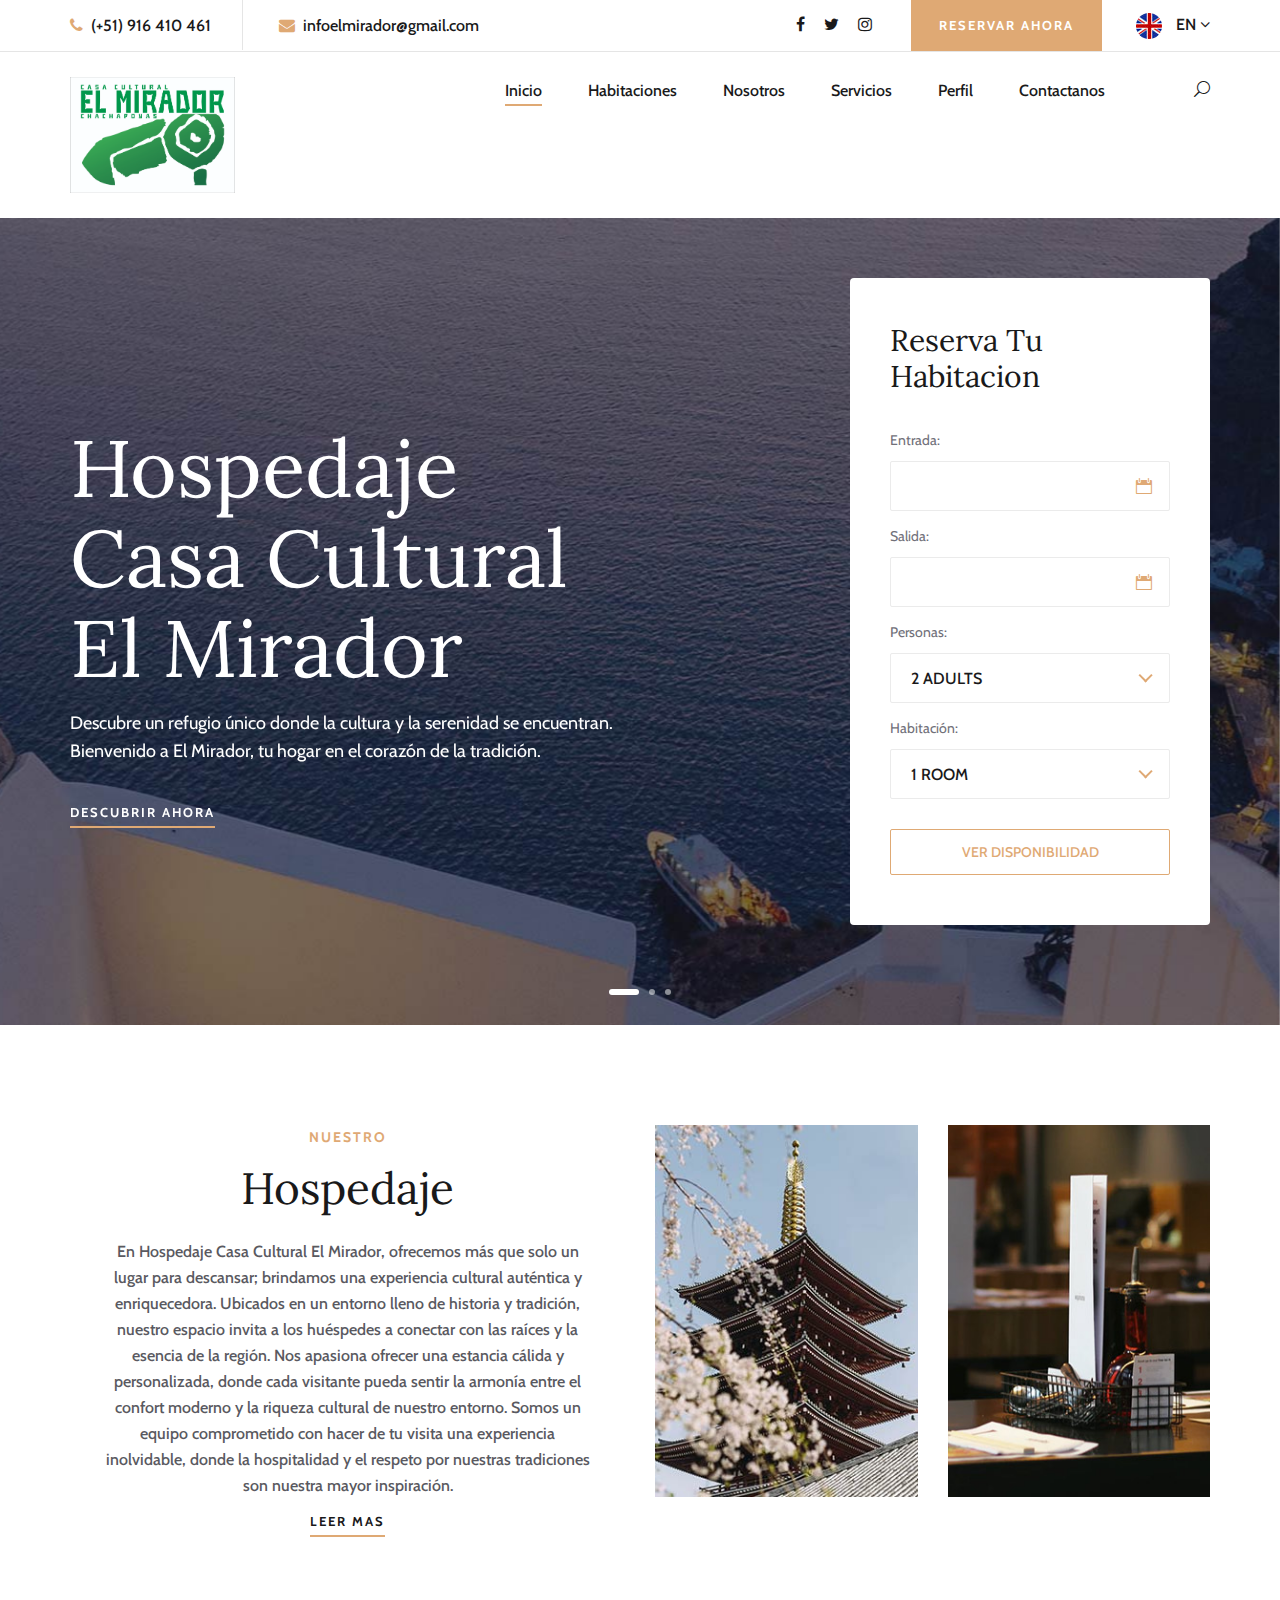
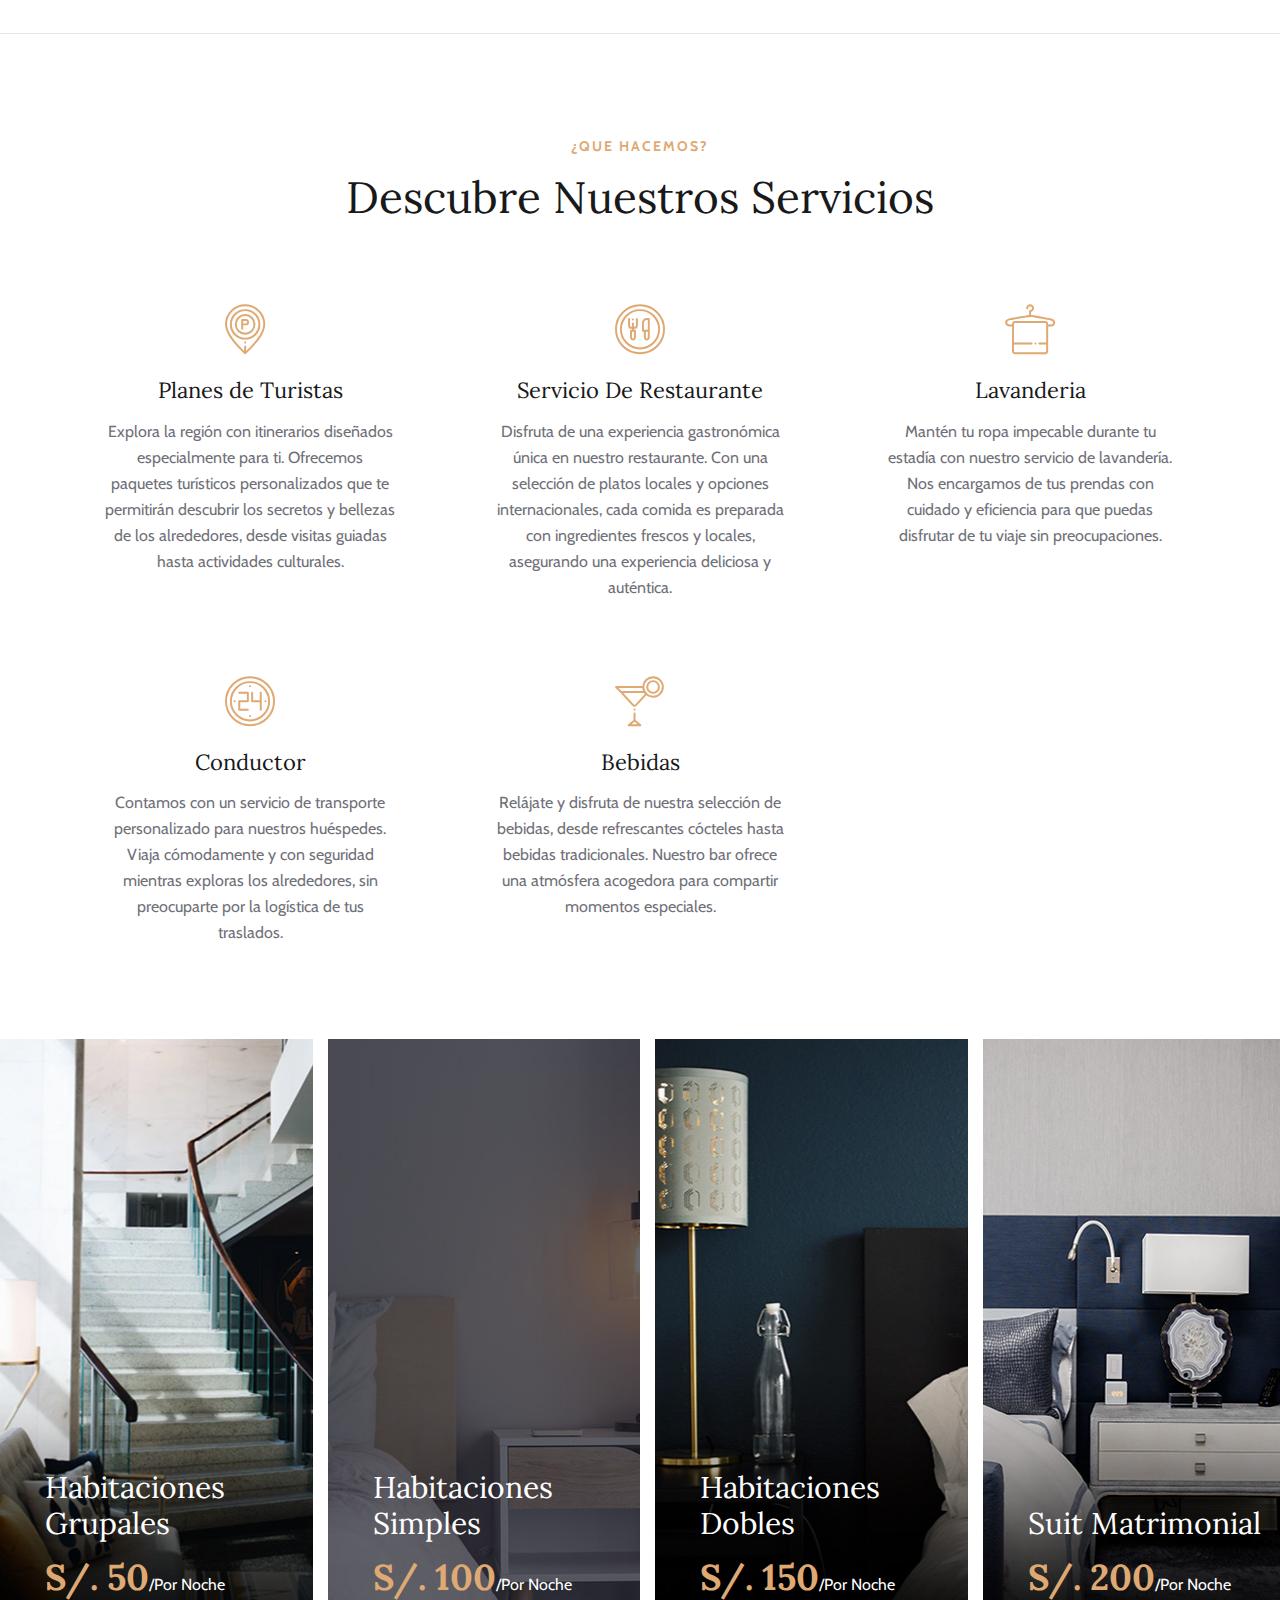
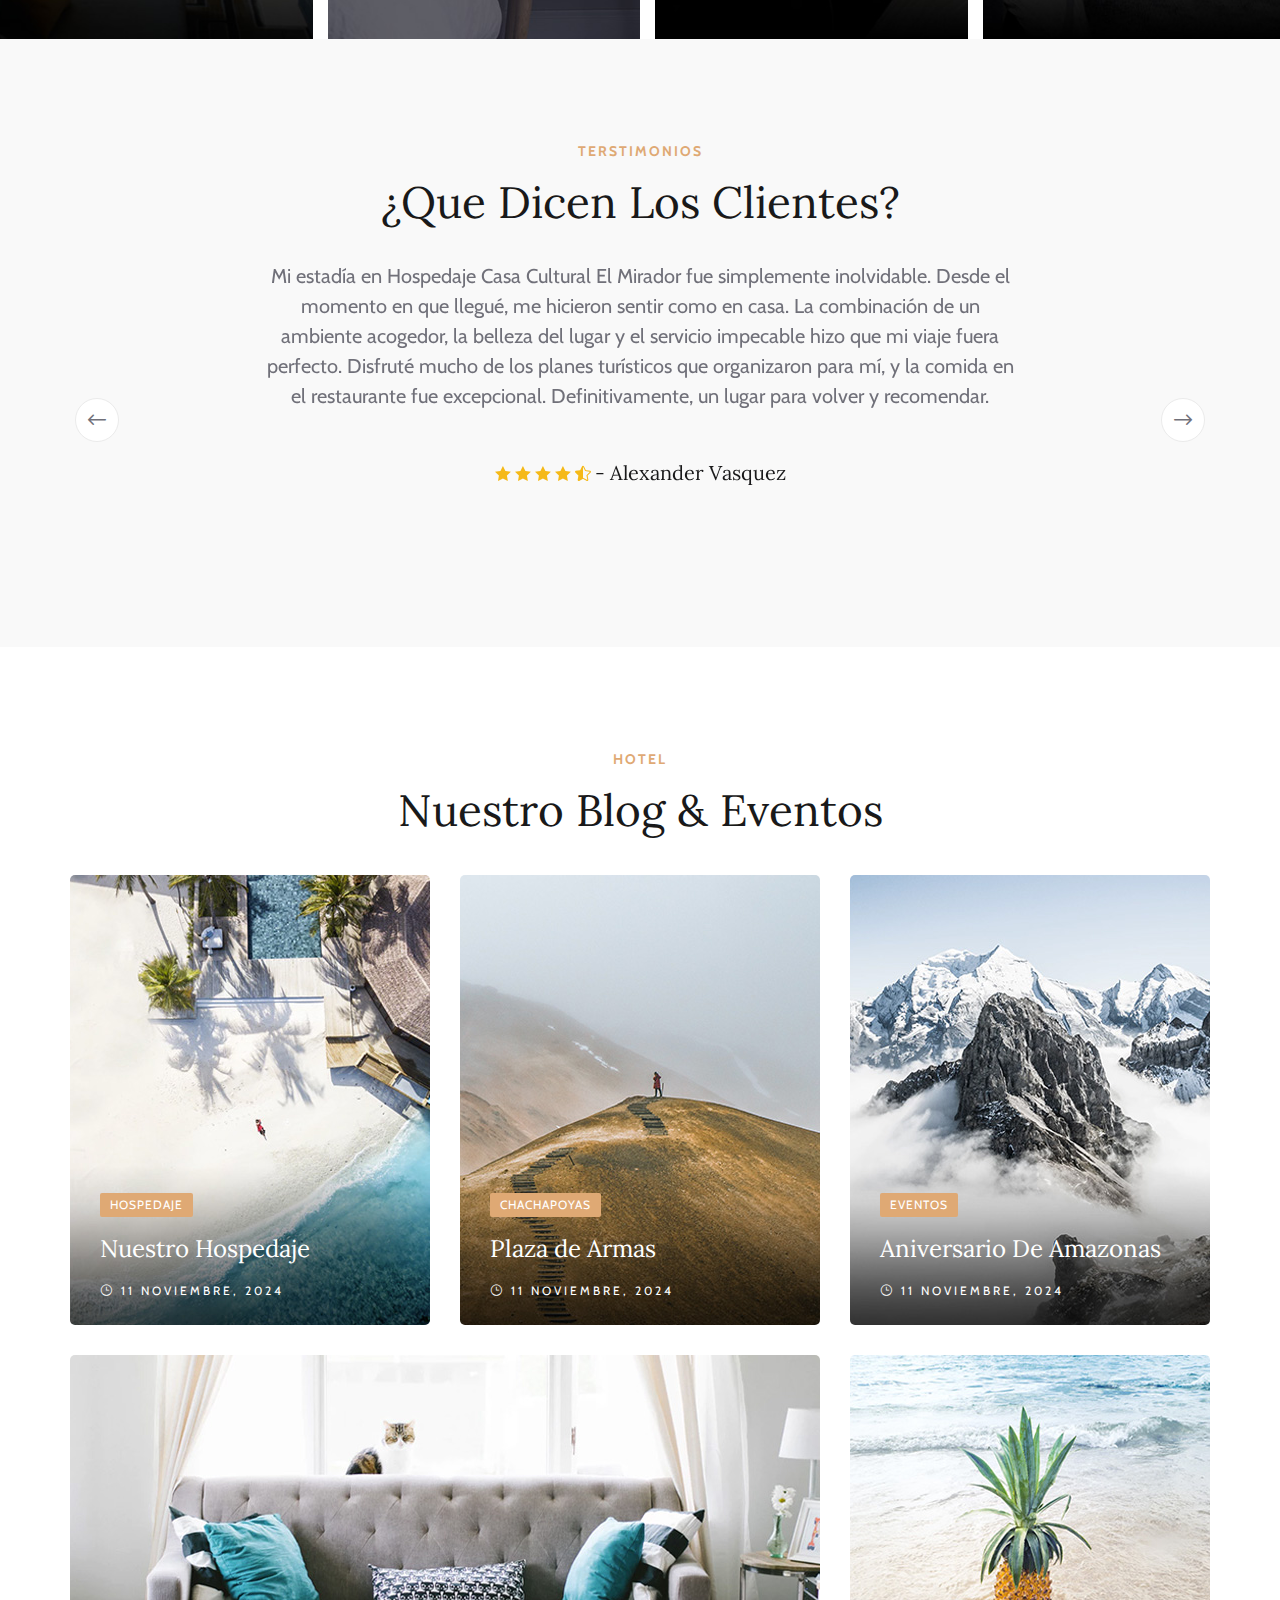
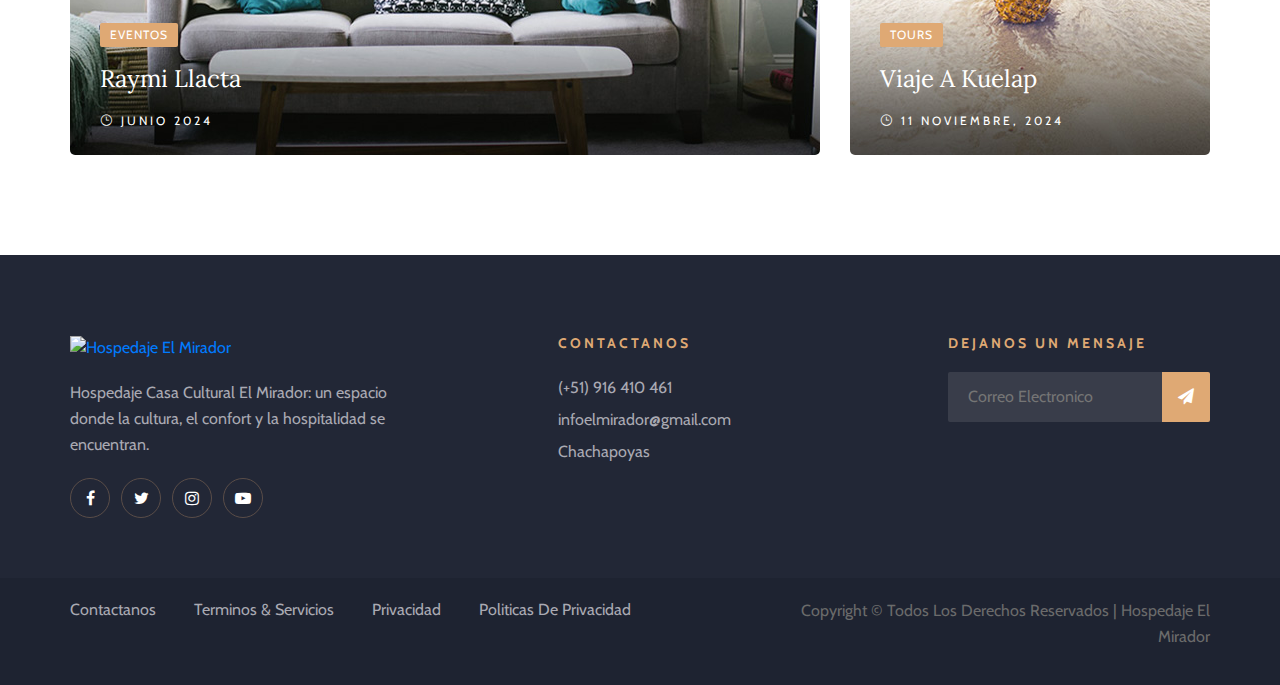
==== commit 2397679d: "Galeria" ====
--- a/index.html
+++ b/index.html
@@ -7,7 +7,7 @@
     <meta name="keywords" content="Sona, unica, creative, html">
     <meta name="viewport" content="width=device-width, initial-scale=1.0">
     <meta http-equiv="X-UA-Compatible" content="ie=edge">
-    <title>Sona | Template</title>
+    <title>Hospedaje | El Mirador</title>
 
     <!-- Google Font -->
     <link href="https://fonts.googleapis.com/css?family=Lora:400,700&display=swap" rel="stylesheet">
@@ -46,7 +46,7 @@
         </div>
         <div class="header-configure-area">
             <div class="language-option">
-                <img src="img/flag.jpg" alt="">
+                <img src="img/about/logo.jpg" alt="">
                 <span>EN <i class="fa fa-angle-down"></i></span>
                 <div class="flag-dropdown">
                     <ul>
@@ -125,7 +125,7 @@
                     <div class="col-lg-2">
                         <div class="logo">
                             <a href="./index.html">
-                                <img src="/logo.png" alt="Hospedaje El Mirador">
+                                <img src="img/about/logo.jpg" alt="Hospedaje El Mirador">
                             </a>
                         </div>
                     </div>
